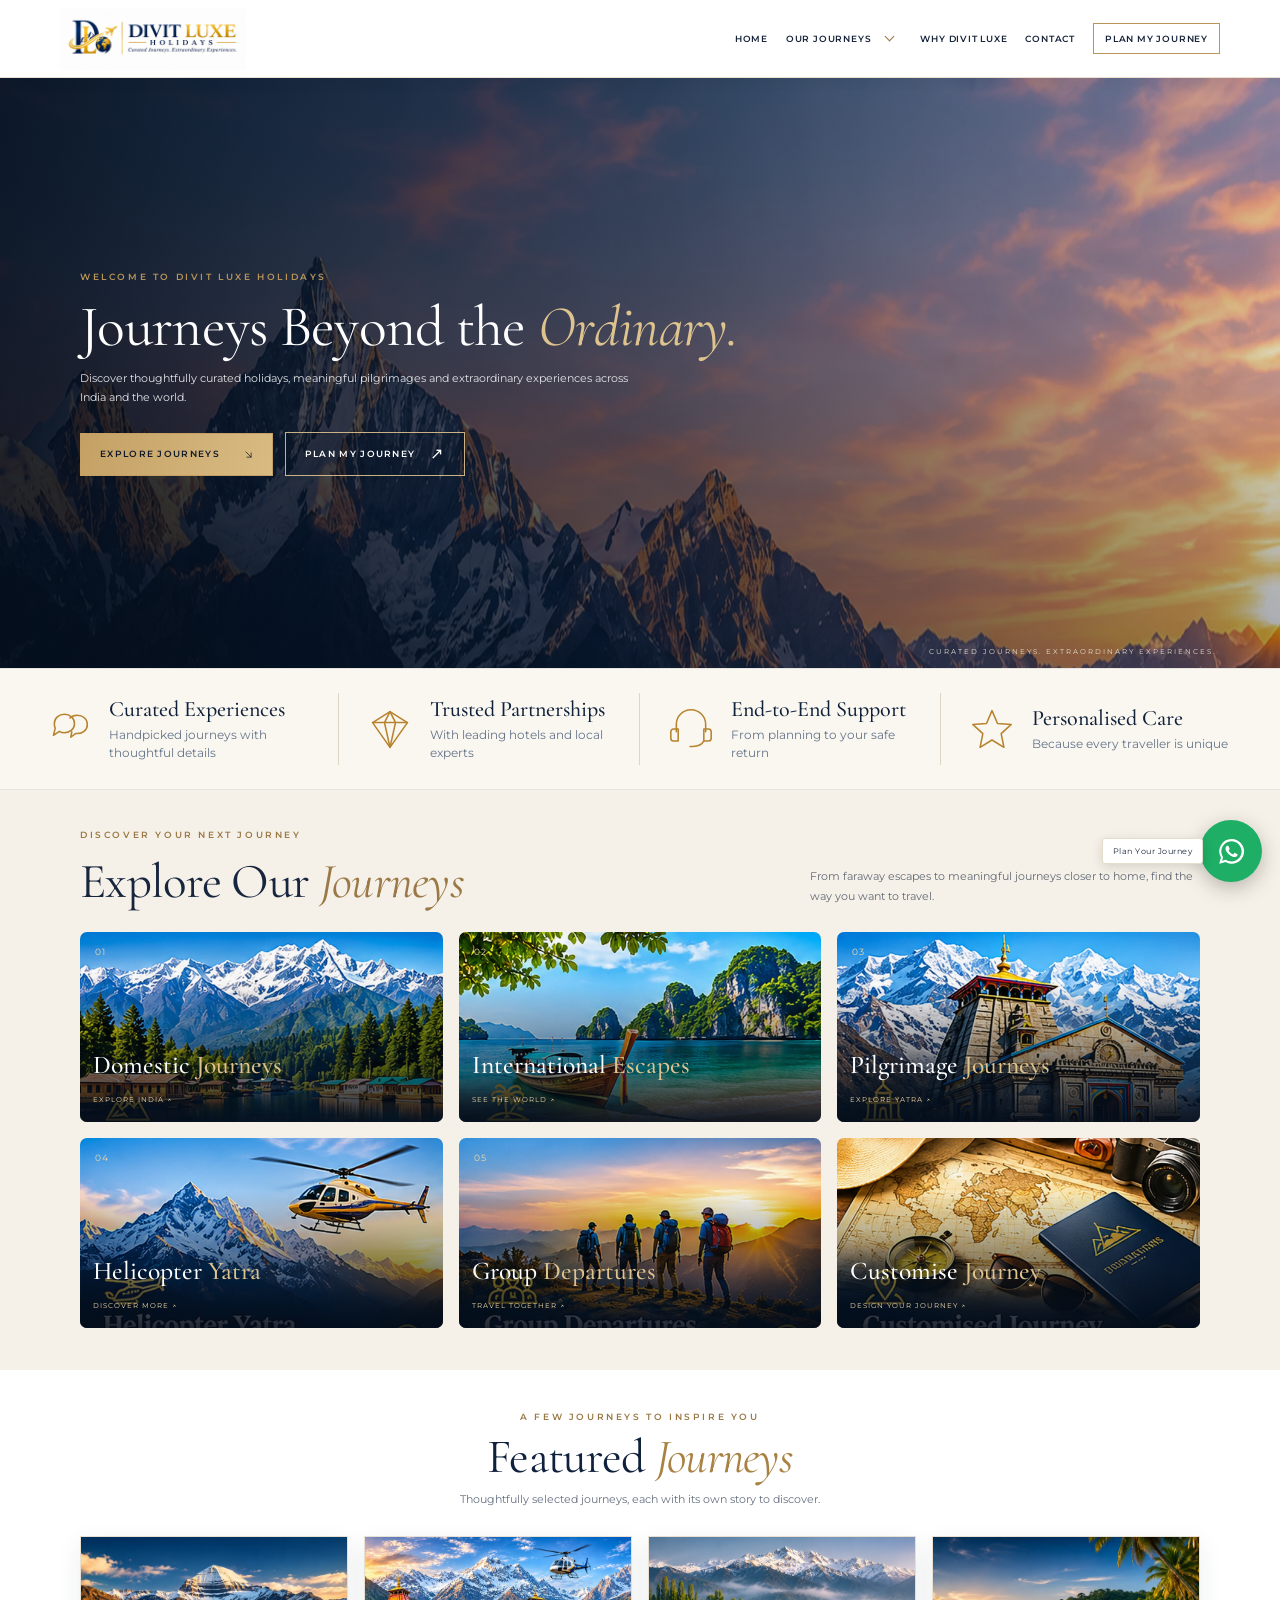
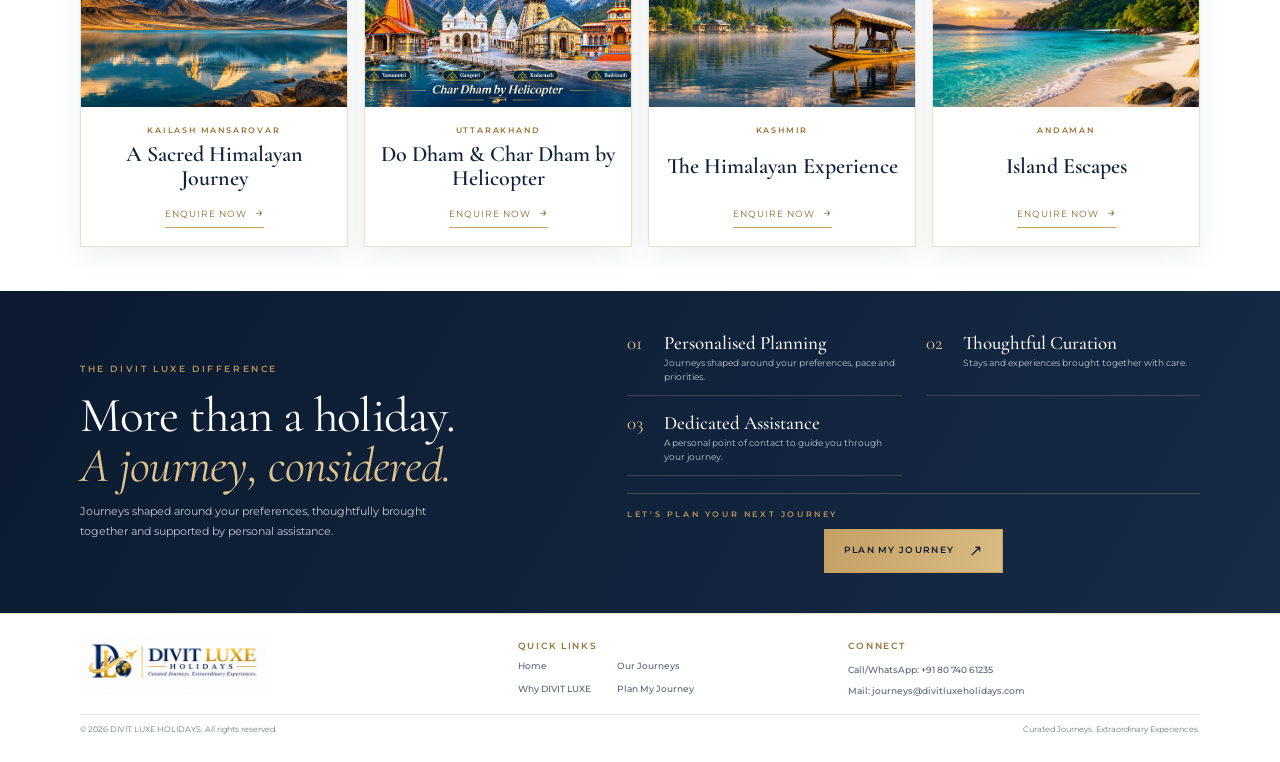
==== index.html @ 618342e2 "Add files via upload" ====
<!DOCTYPE html>
<html lang="en">
<head>
  <meta charset="UTF-8">
  <meta name="viewport" content="width=device-width, initial-scale=1.0">
  <meta name="description" content="Explore thoughtfully curated domestic and international holidays, pilgrimage journeys, helicopter yatra and group departures with DIVIT LUXE HOLIDAYS.">
  <meta name="theme-color" content="#091426">
  <title>DIVIT LUXE HOLIDAYS | Curated Journeys. Extraordinary Experiences.</title>
  <link rel="preconnect" href="https://fonts.googleapis.com">
  <link rel="preconnect" href="https://fonts.gstatic.com" crossorigin>
  <link href="https://fonts.googleapis.com/css2?family=Cormorant+Garamond:wght@400;500;600&family=Montserrat:wght@300;400;500;600&display=swap" rel="stylesheet">
  <style>
@import url('https://fonts.googleapis.com/css2?family=Cormorant+Garamond:wght@400;500;600&family=Montserrat:wght@300;400;500;600&display=swap');
:root{--navy:#091426;--navy2:#102039;--gold:#b89458;--gold2:#dfc38f;--ivory:#f4f1e9;--ink:#172235;--muted:#aeb6c2;--serif:'Cormorant Garamond',Georgia,serif;--sans:'Montserrat',Arial,sans-serif}
*{box-sizing:border-box;margin:0;padding:0}html{scroll-behavior:smooth;scroll-padding-top:76px}body{background:var(--navy);color:#fff;font-family:var(--sans);font-size:13px;line-height:1.65;overflow-x:hidden}a{color:inherit;text-decoration:none}img{display:block;max-width:100%}.container{width:min(1120px,90%);margin:0 auto}
.site-header{height:76px;position:sticky;top:0;z-index:50;background:#fff;border-bottom:1px solid rgba(184,148,88,.28)}

.nav-links{display:flex;align-items:center;gap:22px}
.nav-links a,.nav-dropdown-toggle{
  color:#172235;
  font-family:var(--sans);
  font-size:10px;
  font-weight:500;
  letter-spacing:1.25px;
  line-height:1.2;
  text-transform:uppercase;
  white-space:nowrap;
}
.nav-links a:hover,.nav-links a.active,.nav-dropdown-toggle:hover,
.nav-dropdown.open .nav-dropdown-toggle{color:#98733d}
.nav-dropdown-toggle{
  appearance:none;background:transparent;border:0;padding:10px 0;
  cursor:pointer;display:inline-flex;align-items:center;gap:10px;
  transition:color .2s ease;
}
.nav-dropdown-toggle .nav-chevron{
  display:inline-block;width:7px;height:7px;flex:0 0 7px;
  border-right:1.4px solid #98733d;border-bottom:1.4px solid #98733d;
  transform:translateY(-2px) rotate(45deg);
  transition:transform .2s ease;
}
.nav-dropdown.open .nav-dropdown-toggle .nav-chevron{
  transform:translateY(2px) rotate(225deg);
}

.nav-wrap{height:100%;display:flex;align-items:center;justify-content:space-between;gap:20px}.brand{display:flex;align-items:center;width:min(390px,42%);height:66px}.brand img{width:100%;height:62px;object-fit:contain;object-position:left center}.nav-links a:hover{color:#98733d}.nav-links .nav-cta{padding:10px 14px;border:1px solid var(--gold);color:#87652f}.menu-toggle{display:none;background:none;border:0;color:var(--navy);font-size:25px}
.hero{height:min(590px,calc(100svh - 76px));min-height:450px;max-height:590px;position:relative;display:flex;align-items:center;background:url('images/hero-homepage-mountains.webp') center 52%/cover no-repeat}.hero-shade{position:absolute;inset:0;background:linear-gradient(90deg,rgba(5,13,25,.88),rgba(5,13,25,.56) 53%,rgba(5,13,25,.12)),linear-gradient(0deg,rgba(5,13,25,.28),transparent 55%)}.hero-content{position:relative;z-index:1;padding-top:5px}.eyebrow{font-size:9px;letter-spacing:2.6px;font-weight:600;color:var(--gold);text-transform:uppercase;margin-bottom:14px}.hero h1,h2{font-family:var(--serif);font-weight:400;line-height:1.02;letter-spacing:-.7px}.hero h1{font-size:clamp(50px,6.2vw,78px);max-width:760px}.hero h1 em,h2 em{font-weight:400;color:var(--gold2)}.hero-copy{max-width:480px;color:#e2e4e8;font-size:12px;line-height:1.9;margin:18px 0 24px}.btn{display:inline-flex;align-items:center;gap:15px;padding:13px 19px;font-size:9px;letter-spacing:1.3px;text-transform:uppercase;font-weight:600;white-space:nowrap;transition:.2s}.btn-gold{background:var(--gold);border:1px solid var(--gold);color:#101a2a}.btn-gold:hover{background:var(--gold2)}.btn-dark{background:var(--navy);color:var(--gold2);border:1px solid var(--navy)}.btn-outline{border:1px solid var(--gold);color:var(--gold2)}.btn-outline:hover{background:var(--gold);color:var(--navy)}.hero-caption{position:absolute;right:5%;bottom:22px;font-size:8px;letter-spacing:2px;color:#e6e0d4}
.journeys{background:var(--ivory);color:var(--ink);padding:48px 0 54px}.section-heading{display:flex;align-items:end;justify-content:space-between;gap:35px;margin-bottom:25px}.section-heading h2,.why h2,.enquire h2{font-size:clamp(36px,4.1vw,49px)}.section-heading h2 em{color:#9b7947}.section-heading>p{max-width:390px;color:#626a75;font-size:11px;line-height:1.8}.gold{color:#9b7947}.journey-grid{display:grid;grid-template-columns:repeat(4,minmax(0,1fr));gap:14px}.journey-card{height:245px;min-width:0;position:relative;overflow:hidden;background:#15243a;color:#fff}.journey-card img{width:100%;height:100%;object-fit:cover;transition:transform .55s}.journey-card:hover img{transform:scale(1.055)}.card-shade{position:absolute;inset:0;background:linear-gradient(0deg,rgba(4,12,24,.88),rgba(4,12,24,.02) 72%)}.card-number{position:absolute;top:13px;left:15px;color:#f2d9a9;font-size:9px;letter-spacing:1px}.journey-title{position:absolute;left:17px;right:12px;bottom:43px;font:500 clamp(22px,2.4vw,30px)/.98 var(--serif)}.journey-title em{color:var(--gold2);font-style:normal}.card-link{position:absolute;left:17px;bottom:16px;color:#f2d9a9;font-size:8px;letter-spacing:1.3px}
.why{background:var(--navy);padding:48px 0 52px}.why-inner{display:grid;grid-template-columns:.9fr 1.1fr;align-items:center;gap:8%}.why-heading h2{font-size:clamp(37px,4.1vw,50px)}.why-points{display:grid;grid-template-columns:1fr;gap:13px}.why-points article{display:grid;grid-template-columns:34px 1fr;gap:14px;align-items:start;border-bottom:1px solid rgba(223,195,143,.2);padding:0 0 12px}.why-points article:last-child{border:0;padding-bottom:0}.why-points article>span{font:21px var(--serif);color:var(--gold2)}.why-points h3{font:500 21px var(--serif);margin-bottom:2px}.why-points p{font-size:10px;color:var(--muted);line-height:1.7}
.groups{background:var(--navy2);padding:28px 0}.group-banner{min-height:120px;border:1px solid rgba(184,148,88,.45);background:linear-gradient(105deg,#142944,#0c192d);padding:20px 25px;display:grid;grid-template-columns:65px 1fr auto;align-items:center;gap:22px}.group-symbol{height:56px;width:56px;border:1px solid var(--gold);display:grid;place-items:center;color:var(--gold2);font:30px var(--serif)}.group-copy .eyebrow{margin-bottom:4px;font-size:8px}.group-copy h2{font-size:30px}.group-copy p:last-child{font-size:10px;color:#c0c7d0;margin-top:4px}
.enquire{background:var(--ivory);color:var(--ink);padding:48px 0}.enquire-inner{display:grid;grid-template-columns:.85fr 1.15fr;gap:7%;align-items:center}.enquire-copy h2{margin-bottom:12px}.enquire-copy h2 em{color:#9b7947}.enquire-copy>p:not(.eyebrow){max-width:360px;color:#626a75;font-size:11px;line-height:1.8}.contact-links{display:grid;gap:7px;margin-top:17px}.contact-links a{font:17px var(--serif);color:#172235}.form-panel{background:#fff;border:1px solid #e1d8c8;min-height:210px;padding:22px;display:grid;place-items:center;text-align:center}.form-star{font-size:20px;color:var(--gold)}.form-placeholder h3{font:500 25px var(--serif);margin:5px 0}.form-placeholder p{font-size:10px;color:#69717b;margin-bottom:13px}.form-placeholder small{display:block;color:#8b9097;font-size:8px;margin-top:10px}
.site-footer{background:#fff;color:var(--ink);border-top:1px solid rgba(184,148,88,.28);padding:25px 0 14px}.footer-inner{display:grid;grid-template-columns:1.5fr 1fr 1fr;gap:35px;align-items:center;padding-bottom:18px}.footer-brand img{width:min(330px,100%);height:70px;object-fit:contain;object-position:left center}.footer-brand p{font:15px var(--serif);color:#8b6a35;margin-top:2px}.footer-links span{display:block;font-size:8px;letter-spacing:1.8px;color:#98733d;margin-bottom:7px}.footer-links a{display:block;font-size:10px;color:#586273;margin:4px 0}.footer-bottom{border-top:1px solid rgba(23,34,53,.12);padding-top:10px;display:flex;justify-content:space-between;gap:12px;color:#707986;font-size:8px}.whatsapp-float{position:fixed;right:18px;bottom:18px;z-index:40;width:46px;height:46px;border-radius:50%;background:#1eae65;color:#fff;display:grid;place-items:center;font-size:23px;box-shadow:0 6px 20px #0004}
@media(max-width:900px){.nav-links{gap:12px}.nav-links a{font-size:8px}.brand{width:300px}.brand img{height:56px}.journey-card{height:220px}.group-banner{grid-template-columns:55px 1fr}.group-banner .btn{grid-column:2;justify-self:start}}
@media(max-width:680px){.site-header{height:66px}.brand{width:min(300px,78%);height:58px}.brand img{height:54px}.menu-toggle{display:block}.nav-links{display:none;position:absolute;top:66px;left:0;right:0;padding:15px 5%;background:#fff;border-bottom:1px solid #e4d8c5;flex-direction:column;align-items:stretch;gap:0}.nav-links.open{display:flex}.nav-links a{font-size:10px;padding:11px 0}.nav-links .nav-cta{text-align:center;margin-top:8px}.hero{height:64svh;min-height:440px;max-height:540px;background-position:58% center}.hero h1{font-size:clamp(43px,10.5vw,61px)}.hero-copy{max-width:390px;font-size:11px}.journeys,.why,.enquire{padding:36px 0}.section-heading{display:block;margin-bottom:18px}.section-heading>p{margin-top:10px}.section-heading h2,.why h2,.enquire h2{font-size:39px}.journey-grid{grid-template-columns:repeat(2,minmax(0,1fr));gap:10px}.journey-card{height:190px}.journey-title{font-size:23px;left:12px;bottom:37px}.card-link{left:12px;bottom:12px;font-size:7px}.card-number{left:12px;top:10px}.why-inner{grid-template-columns:1fr;gap:22px}.why-points{gap:10px}.why-points h3{font-size:19px}.group-banner{padding:17px;gap:13px}.group-copy h2{font-size:25px}.group-copy p:last-child{font-size:9px}.group-banner .btn{grid-column:1/-1;justify-self:start}.enquire-inner{grid-template-columns:1fr;gap:22px}.form-panel{min-height:190px;padding:18px}.footer-inner{grid-template-columns:1fr 1fr;gap:20px}.footer-brand{grid-column:1/-1}.footer-brand img{height:58px;width:min(300px,100%)}.footer-bottom{display:grid;gap:4px}.contact-links a{font-size:16px}}
@media(max-width:380px){.journey-card{height:170px}.journey-title{font-size:20px}.brand{width:250px}.brand img{height:48px}.footer-inner{grid-template-columns:1fr}.footer-brand{grid-column:auto}}


/* Hero enquiry layout: compact two-column composition */
.hero.hero-with-form{height:auto;min-height:610px;max-height:690px;padding:34px 0;background-position:center 52%}
.hero-with-form .hero-shade{background:linear-gradient(90deg,rgba(5,13,25,.78),rgba(5,13,25,.48) 55%,rgba(5,13,25,.35))}
.hero-layout{position:relative;z-index:1;display:grid;grid-template-columns:1.08fr .82fr;align-items:center;gap:5%;height:100%}
.hero-content{padding:20px 0;max-width:620px}
.hero-content h1{font-size:clamp(44px,5.2vw,68px);line-height:.99}
.hero-content .hero-copy{max-width:520px;margin:19px 0 25px;font-size:12px}
.hero-form-card{background:rgba(9,20,38,.91);border:1px solid rgba(223,195,143,.4);border-radius:8px;padding:25px 27px 20px;box-shadow:0 18px 48px rgba(0,0,0,.25);backdrop-filter:blur(8px);color:#fff}
.hero-form-card h2{font:500 30px/1.1 var(--serif);color:#fff}
.hero-form-card .form-intro{font-size:10px;color:#c0c7d0;margin:7px 0 16px}
.enquiry-preview-form{display:grid;grid-template-columns:1fr;gap:6px}
.enquiry-preview-form label{font-size:9px;font-weight:600;color:#e5e1d9;margin-top:4px}
.enquiry-preview-form sup{color:var(--gold2)}
.enquiry-preview-form input,.enquiry-preview-form textarea{width:100%;border:1px solid rgba(255,255,255,.12);border-radius:3px;background:#f8f8f7;color:#172235;padding:10px 12px;font:10px var(--sans);outline:none}
.enquiry-preview-form input{height:39px}
.enquiry-preview-form textarea{height:72px;resize:vertical}
.enquiry-preview-form input:focus,.enquiry-preview-form textarea:focus{border-color:var(--gold)}
.enquiry-preview-form .form-submit{width:100%;justify-content:center;margin-top:8px;cursor:pointer;font-family:var(--sans)}
.enquiry-preview-form small{font-size:8px;color:#f0d9ad;line-height:1.5}
.hero-form-card .form-footnote{font-size:8px;color:#929ba8;text-align:center;margin-top:10px}
.journeys{padding:42px 0 48px}
.journey-grid{grid-template-columns:repeat(5,minmax(0,1fr));gap:11px}
.journey-card{height:218px}
.journey-title{font-size:clamp(19px,1.9vw,25px);left:13px;right:8px}
.card-link{left:13px;font-size:7px;letter-spacing:1px}
@media(max-width:900px){
 .hero.hero-with-form{min-height:600px;max-height:none}
 .hero-layout{grid-template-columns:1fr .9fr;gap:3%}
 .hero-content h1{font-size:clamp(40px,5.2vw,56px)}
 .hero-form-card{padding:20px}
 .journey-grid{grid-template-columns:repeat(3,minmax(0,1fr))}
 .journey-card{height:205px}
}
@media(max-width:680px){
 .hero.hero-with-form{height:auto;min-height:0;max-height:none;padding:42px 0 38px}
 .hero-layout{grid-template-columns:1fr;gap:26px}
 .hero-content{padding:8px 0 0}
 .hero-content h1{font-size:clamp(43px,10vw,58px)}
 .hero-content .hero-copy{font-size:11px;margin:15px 0 19px}
 .hero-form-card{padding:20px 18px}
 .hero-form-card h2{font-size:27px}
 .journeys{padding:34px 0 38px}
 .journey-grid{grid-template-columns:repeat(2,minmax(0,1fr));gap:10px}
 .journey-card{height:180px}
 .journey-title{font-size:21px;left:11px;bottom:36px}
 .card-link{left:11px;bottom:11px}
}
@media(max-width:380px){
 .journey-card{height:162px}
 .journey-title{font-size:19px}
}


/* Desktop first-fold fit: keep hero and full enquiry card within one viewport */
@media (min-width: 681px) {
  .hero.hero-with-form {
    height: calc(100svh - 76px);
    min-height: 560px;
    max-height: 720px;
    padding: 14px 0 22px;
    overflow: hidden;
  }
  .hero-layout {
    height: 100%;
    grid-template-columns: 1.04fr .86fr;
    gap: 4%;
  }
  .hero-content { padding: 8px 0; }
  .hero-content h1 {
    font-size: clamp(43px, 4.5vw, 62px);
    line-height: .98;
  }
  .hero-content .hero-copy {
    max-width: 470px;
    margin: 14px 0 19px;
    font-size: 11px;
    line-height: 1.7;
  }
  .hero-form-card {
    padding: 17px 22px 13px;
    border-radius: 7px;
  }
  .hero-form-card h2 { font-size: 27px; line-height: 1; }
  .hero-form-card .form-intro { margin: 5px 0 9px; font-size: 9px; }
  .enquiry-preview-form { gap: 3px; }
  .enquiry-preview-form label {
    font-size: 8px;
    line-height: 1.2;
    margin-top: 2px;
  }
  .enquiry-preview-form input,
  .enquiry-preview-form textarea {
    padding: 7px 10px !important;
    font-size: 9px !important;
    line-height: 1.3;
    border-radius: 3px;
  }
  .enquiry-preview-form input {
    height: 34px !important;
    min-height: 34px !important;
  }
  .enquiry-preview-form textarea {
    height: 55px !important;
    min-height: 55px !important;
    resize: none;
  }
  .enquiry-preview-form .form-submit {
    min-height: 38px;
    padding: 9px 14px;
    margin-top: 5px;
    font-size: 8px;
  }
  .hero-form-card .form-footnote { margin-top: 5px; font-size: 7px; }
  .hero-caption { bottom: 10px; font-size: 7px; }
}
@media (min-width: 681px) and (max-height: 780px) {
  .hero.hero-with-form {
    height: calc(100svh - 76px);
    min-height: 0;
    max-height: none;
  }
  .hero-form-card { padding: 13px 19px 10px; }
  .hero-form-card h2 { font-size: 25px; }
  .hero-form-card .form-intro { margin: 4px 0 7px; }
  .enquiry-preview-form { gap: 2px; }
  .enquiry-preview-form label { margin-top: 1px; }
  .enquiry-preview-form input { height: 31px !important; min-height: 31px !important; }
  .enquiry-preview-form textarea { height: 48px !important; min-height: 48px !important; }
  .enquiry-preview-form .form-submit { min-height: 34px; margin-top: 4px; }
  .hero-content h1 { font-size: clamp(42px, 4.2vw, 56px); }
}
@media (max-width: 680px) {
  .hero.hero-with-form {
    height: auto;
    min-height: 0;
    max-height: none;
    overflow: visible;
  }
  .enquiry-preview-form input { min-height: 40px; }
  .enquiry-preview-form textarea { min-height: 72px; }
}


/* DIVIT LUXE premium midnight + warm pearl visual system */
:root{
  --navy:#0A172B;
  --navy2:#10213A;
  --gold:#B9955B;
  --gold2:#D9BC83;
  --ivory:#F0E9DC;
  --ink:#17243A;
}
/* Midnight header and footer */
.site-header{
  background:linear-gradient(110deg,#081426 0%,#10213A 100%);
  border-bottom:1px solid rgba(217,188,131,.38);
  box-shadow:0 5px 22px rgba(3,10,20,.12);
}
.brand{width:min(390px,42%);height:66px}
.brand img{
  height:61px;
  filter:drop-shadow(0 1px 5px rgba(0,0,0,.16));
}
.nav-links a{color:#F2EDE3}
.nav-links a:hover{color:var(--gold2)}
.nav-links .nav-cta{
  border:1px solid var(--gold2);
  color:var(--gold2);
}
.nav-links .nav-cta:hover{background:var(--gold2);color:var(--navy)}
.menu-toggle{color:#F2EDE3}
.site-footer{
  background:linear-gradient(115deg,#081426 0%,#10213A 100%);
  color:#F2EDE3;
  border-top:1px solid rgba(217,188,131,.38);
}
.footer-brand img{filter:drop-shadow(0 1px 5px rgba(0,0,0,.16))}
.footer-brand p{color:var(--gold2)}
.footer-links span{color:var(--gold2)}
.footer-links a{color:#D7DCE4}
.footer-links a:hover{color:var(--gold2)}
.footer-bottom{border-top:1px solid rgba(217,188,131,.22);color:#AEB8C6}
/* Warm pearl section with restrained editorial texture */
.journeys{
  background:
    radial-gradient(ellipse at 12% 15%,rgba(255,255,255,.72),transparent 48%),
    radial-gradient(ellipse at 88% 90%,rgba(217,188,131,.13),transparent 46%),
    linear-gradient(135deg,#F4EFE6 0%,#EDE4D5 100%);
  color:var(--ink);
  position:relative;
}
.journeys:before{
  content:"";
  position:absolute;inset:0;pointer-events:none;opacity:.18;
  background-image:repeating-linear-gradient(135deg,rgba(120,98,65,.035) 0,rgba(120,98,65,.035) 1px,transparent 1px,transparent 5px);
}
.journeys>.container{position:relative;z-index:1}
.section-heading h2 em{color:#9B7947}
.why{
  background:
    radial-gradient(ellipse at 82% 10%,rgba(185,149,91,.10),transparent 42%),
    linear-gradient(125deg,#081426 0%,#10213A 100%);
}
.groups{
  background:linear-gradient(110deg,#0D1B30,#142944);
}
.group-banner{
  background:linear-gradient(105deg,rgba(24,43,68,.96),rgba(9,23,43,.98));
  border-color:rgba(217,188,131,.42);
}
.enquire{
  background:
    radial-gradient(ellipse at 8% 20%,rgba(255,255,255,.78),transparent 45%),
    linear-gradient(135deg,#F0E9DC 0%,#E9DFCE 100%);
}
.form-panel{background:rgba(255,255,255,.88);border-color:rgba(185,149,91,.34)}
.btn-gold{background:linear-gradient(110deg,#C4A064,#D9BC83);border-color:#C4A064}
.whatsapp-float{box-shadow:0 6px 20px rgba(0,0,0,.28)}
@media(max-width:680px){
  .site-header{background:linear-gradient(110deg,#081426,#10213A)}
  .nav-links{background:#0B192D;border-bottom:1px solid rgba(217,188,131,.35)}
  .nav-links a{color:#F2EDE3}
  .nav-links .nav-cta{color:var(--gold2)}
  .nav-links .nav-cta:hover{color:var(--navy)}
  .brand{width:min(300px,78%)}
}


/* Protect the original navy logo artwork against the dark brand surfaces */
.brand{
  background:#F0E9DC;
  border:1px solid rgba(217,188,131,.62);
  border-radius:3px;
  padding:3px 9px;
  width:min(370px,42%);
  height:62px;
  overflow:hidden;
}
.brand img{
  width:100%;
  height:54px;
  object-fit:contain;
  object-position:left center;
  filter:none;
}
.footer-brand img{
  display:block;
  background:#F0E9DC;
  border:1px solid rgba(217,188,131,.55);
  border-radius:3px;
  padding:4px 10px;
  width:min(350px,100%);
  height:72px;
  object-fit:contain;
  object-position:left center;
  filter:none;
}
@media(max-width:680px){
  .brand{width:min(300px,78%);height:54px;padding:3px 7px}
  .brand img{height:46px}
  .footer-brand img{height:62px}
}


/* Final header lockup proportions: compact plaque, larger brand artwork */
.site-header{height:104px}
.nav-wrap{height:100%;gap:24px}
.brand{
  width:min(390px,36%);
  height:76px;
  padding:2px 7px;
  border-radius:4px;
  flex:0 1 390px;
  background:#F0E9DC;
}
.brand img{
  width:100%;
  height:68px;
  object-fit:contain;
  object-position:center;
  filter:none;
}
.nav-links{gap:clamp(13px,2vw,27px)}
.nav-links a{font-size:9px;letter-spacing:1.15px}
.nav-links .nav-cta{padding:11px 17px}
@media(max-width:900px) and (min-width:681px){
  .site-header{height:88px}
  .brand{width:330px;height:66px;padding:2px 6px}
  .brand img{height:58px}
  .nav-links{gap:11px}
  .nav-links a{font-size:8px;letter-spacing:.7px}
  .nav-links .nav-cta{padding:9px 11px}
}
@media(max-width:680px){
  .site-header{height:66px}
  .brand{width:min(300px,78%);height:54px;padding:2px 5px;flex:0 1 300px}
  .brand img{height:48px}
}


/* Refined logo plaque: crop transparent margins and let the original artwork lead */
.site-header{height:100px}
.brand{
  width:min(430px,38%);
  height:72px;
  padding:4px 10px;
  border-radius:3px;
  flex:0 1 430px;
  background:#F0E9DC;
  border:1px solid rgba(217,188,131,.55);
  display:flex;
  align-items:center;
  justify-content:center;
}
.brand img{
  width:100%;
  height:62px;
  object-fit:contain;
  object-position:center;
  filter:none;
}
.footer-brand img{
  width:min(430px,100%);
  height:72px;
  padding:5px 10px;
  object-fit:contain;
  object-position:center;
  background:#F0E9DC;
  border:1px solid rgba(217,188,131,.5);
  border-radius:3px;
  filter:none;
}
@media(max-width:900px) and (min-width:681px){
 .site-header{height:88px}
 .brand{width:340px;height:62px;padding:3px 8px}
 .brand img{height:54px}
}
@media(max-width:680px){
 .site-header{height:66px}
 .brand{width:min(300px,78%);height:52px;padding:3px 6px;flex:0 1 300px}
 .brand img{height:44px}
 .footer-brand img{height:62px}
}


/* Final brand-aligned light header and footer — no separate logo plaque */
.site-header{
  height:100px;
  background:linear-gradient(120deg,#F4EFE6 0%,#F0E9DC 100%);
  border-bottom:1px solid rgba(153,119,67,.22);
  box-shadow:0 4px 18px rgba(23,36,58,.06);
}
.nav-wrap{height:100%;gap:24px}
.brand{
  width:min(430px,38%);
  height:72px;
  padding:0;
  margin:0;
  flex:0 1 430px;
  display:flex;
  align-items:center;
  justify-content:flex-start;
  background:transparent !important;
  border:0 !important;
  border-radius:0 !important;
  box-shadow:none !important;
}
.brand img{
  display:block;
  width:100%;
  height:68px;
  object-fit:contain;
  object-position:left center;
  background:transparent !important;
  padding:0 !important;
  border:0 !important;
  filter:none !important;
}
.nav-links a{color:#17243A}
.nav-links a:hover{color:#9B7947}
.nav-links .nav-cta{
  color:#17243A;
  border:1px solid #B9955B;
  background:transparent;
}
.nav-links .nav-cta:hover{background:#D9BC83;color:#17243A}
.menu-toggle{color:#17243A}
.site-footer{
  background:linear-gradient(120deg,#F4EFE6 0%,#F0E9DC 100%);
  color:#17243A;
  border-top:1px solid rgba(153,119,67,.24);
}
.footer-brand img{
  display:block;
  width:min(430px,100%);
  height:72px;
  object-fit:contain;
  object-position:left center;
  background:transparent !important;
  padding:0 !important;
  border:0 !important;
  border-radius:0 !important;
  box-shadow:none !important;
  filter:none !important;
}
.footer-brand p{color:#8C6B3F}
.footer-links span{color:#8C6B3F}
.footer-links a{color:#35445A}
.footer-links a:hover{color:#9B7947}
.footer-bottom{
  border-top:1px solid rgba(153,119,67,.22);
  color:#68717D;
}
@media(max-width:900px) and (min-width:681px){
  .site-header{height:88px}
  .brand{width:340px;height:62px}
  .brand img{height:58px}
  .nav-links{gap:11px}
  .nav-links a{font-size:8px;letter-spacing:.7px}
  .nav-links .nav-cta{padding:9px 11px}
}
@media(max-width:680px){
  .site-header{height:66px;background:#F0E9DC}
  .brand{width:min(300px,78%);height:52px;flex:0 1 300px}
  .brand img{height:48px}
  .nav-links{background:#F0E9DC;border-bottom:1px solid rgba(153,119,67,.24)}
  .nav-links a{color:#17243A}
  .nav-links .nav-cta{color:#17243A}
  .footer-brand img{height:62px}
}


/* Improve contrast on the warm-pearl header and footer */
.nav-links a{
  color:#142238 !important;
  font-weight:500;
  text-shadow:none;
}
.nav-links a:hover,
.nav-links a:focus-visible{
  color:#8A642F !important;
}
.nav-links .nav-cta{
  color:#142238 !important;
  border-color:#A77B3F !important;
  background:rgba(255,255,255,.16);
}
.nav-links .nav-cta:hover{
  color:#101D31 !important;
  background:#D9BC83;
  border-color:#A77B3F !important;
}
.footer-links span{
  color:#795323 !important;
  font-weight:600;
  letter-spacing:1.7px;
}
.footer-links a{
  color:#26364D !important;
  font-weight:500;
}
.footer-links a:hover,
.footer-links a:focus-visible{
  color:#8A642F !important;
}
.footer-brand p{
  color:#76552E !important;
}
.footer-bottom{
  color:#536176 !important;
}
.menu-toggle{
  color:#142238 !important;
}
@media(max-width:680px){
  .nav-links a{color:#142238 !important}
  .nav-links .nav-cta{color:#142238 !important}
}


/* Footer alignment correction */
.site-footer{padding-top:34px}
.footer-inner{
  grid-template-columns:minmax(340px,1.45fr) minmax(160px,.8fr) minmax(220px,.9fr);
  align-items:start;
  column-gap:clamp(28px,5vw,76px);
  padding-bottom:26px;
}
.footer-brand{align-self:start}
.footer-brand img{
  width:min(430px,100%);
  height:auto;
  max-height:104px;
  object-fit:contain;
  object-position:left top;
}
.footer-brand p{display:none !important}
.footer-links{padding-top:10px}
.footer-links span{margin-bottom:12px}
.footer-links a{line-height:1.7;margin:7px 0}
.footer-bottom{align-items:center;padding-top:14px;padding-bottom:4px}
@media(max-width:900px){
 .footer-inner{grid-template-columns:1fr 1fr;gap:24px}
 .footer-brand{grid-column:1/-1}
}
@media(max-width:600px){
 .site-footer{padding-top:28px}
 .footer-inner{grid-template-columns:1fr 1fr;gap:22px}
 .footer-brand{grid-column:1/-1}
 .footer-brand img{width:min(360px,100%);max-height:90px}
 .footer-links{padding-top:0}
 .footer-bottom{flex-direction:column;align-items:flex-start;gap:7px}
}


/* Cinematic contact invitation above the light footer */
.contact-invitation{
  position:relative;
  isolation:isolate;
  overflow:hidden;
  min-height:330px;
  display:flex;
  align-items:center;
  text-align:center;
  color:#fff;
  background-image:url('images/hero-homepage-mountains.webp');
  background-size:cover;
  background-position:center 54%;
}
.contact-invitation-shade{
  position:absolute;inset:0;z-index:-1;
  background:linear-gradient(90deg,rgba(6,17,32,.88),rgba(6,17,32,.72)),linear-gradient(0deg,rgba(6,17,32,.4),rgba(6,17,32,.4));
}
.contact-invitation-content{padding:43px 0 45px}
.contact-invitation .eyebrow{color:#D9BC83;margin-bottom:10px}
.contact-invitation h2{
  font:400 clamp(34px,4.3vw,48px)/1.02 var(--serif);
  color:#fff;
}
.contact-invitation h2 em{color:#D9BC83}
.contact-intro{
  max-width:620px;margin:12px auto 18px;
  color:#E0E4EA;font-size:11px;line-height:1.8;
}
.contact-details{
  display:flex;justify-content:center;align-items:center;flex-wrap:wrap;
  gap:12px 30px;margin:0 auto 20px;
}
.contact-details a{
  color:#F3EBDD;text-decoration:none;font-size:10px;
}
.contact-details a span{color:#D9BC83;margin-right:8px}
.contact-actions{display:flex;justify-content:center;gap:12px;flex-wrap:wrap}
.contact-actions .btn{min-width:158px;justify-content:center}
.btn-outline-gold{
  display:inline-flex;align-items:center;justify-content:center;gap:10px;
  border:1px solid #D9BC83;color:#D9BC83;background:rgba(7,19,35,.25);
  padding:13px 20px;text-decoration:none;font-size:9px;letter-spacing:1.2px;
  text-transform:uppercase;transition:.2s ease;
}
.btn-outline-gold:hover{background:#D9BC83;color:#0A172B}

/* Four-column light footer, matching the original logo background */
.site-footer{
  background:linear-gradient(120deg,#F4EFE6 0%,#F0E9DC 100%);
  color:#17243A;
  border-top:1px solid rgba(153,119,67,.24);
  padding-top:38px;
}
.footer-inner{
  display:grid;
  grid-template-columns:minmax(270px,1.45fr) minmax(145px,.8fr) minmax(135px,.72fr) minmax(220px,1fr);
  align-items:start;
  column-gap:clamp(22px,3.5vw,52px);
  row-gap:24px;
  padding-bottom:28px;
}
.footer-brand{max-width:390px}
.footer-brand>a{display:inline-block;max-width:100%}
.footer-brand img{
  display:block;width:min(390px,100%);height:auto;max-height:96px;
  object-fit:contain;object-position:left top;
  background:transparent;border:0;padding:0;filter:none;
}
.footer-brand p{
  max-width:350px;margin-top:13px;
  color:#35445A;font-size:10px;line-height:1.85;
}
.footer-links{display:flex;flex-direction:column;align-items:flex-start;padding-top:7px}
.footer-links span{
  color:#795323;font-size:9px;font-weight:600;
  letter-spacing:1.7px;margin-bottom:11px;
}
.footer-links a{
  color:#26364D;text-decoration:none;font-size:10px;
  line-height:1.65;margin:4px 0;overflow-wrap:anywhere;
}
.footer-links a:hover{color:#8A642F}
.footer-bottom{
  display:flex;justify-content:space-between;align-items:center;gap:14px;
  border-top:1px solid rgba(153,119,67,.22);
  color:#536176;font-size:8px;padding:13px 0 15px;
}
@media(max-width:900px){
 .footer-inner{grid-template-columns:1.2fr 1fr 1fr;gap:24px}
 .footer-brand{grid-column:1/-1;max-width:420px}
}
@media(max-width:600px){
 .contact-invitation{min-height:0;background-position:center}
 .contact-invitation-content{padding:36px 0}
 .contact-invitation h2{font-size:36px}
 .contact-details{flex-direction:column;gap:9px}
 .contact-actions{gap:9px}
 .contact-actions .btn{min-width:145px}
 .site-footer{padding-top:28px}
 .footer-inner{grid-template-columns:1fr 1fr;gap:22px 16px}
 .footer-brand{grid-column:1/-1;max-width:100%}
 .footer-brand img{width:min(350px,100%);max-height:88px}
 .footer-brand p{margin-top:9px}
 .footer-links{padding-top:0}
 .footer-contact{grid-column:1/-1}
 .footer-bottom{flex-direction:column;align-items:flex-start;gap:6px}
}

  
/* Final review refinements */
.hero{background-image:url('images/hero-homepage-mountains.webp')!important;background-position:center 48%}
.hero-with-form .hero-layout{gap:4.5%;grid-template-columns:1fr .78fr}
.hero-form-card{max-width:440px;justify-self:end}
.featured{background:#f7f3eb;color:#14233d;padding:48px 0 52px}
.featured-heading{text-align:center;margin:0 auto 28px;max-width:780px}
.featured-heading .eyebrow{margin-bottom:8px}
.featured-heading h2{font-size:clamp(36px,4vw,48px);color:#10213d}
.featured-heading h2 em{color:#a98243}
.featured-heading>p:last-child{font-size:11px;color:#657080;margin-top:8px}
.featured-grid{display:grid;grid-template-columns:repeat(4,minmax(0,1fr));gap:16px}
.featured-card{background:#fff;border:1px solid #e8e0d3;box-shadow:0 8px 24px rgba(20,32,51,.08);overflow:hidden;min-width:0;transition:transform .25s,box-shadow .25s}
.featured-card:hover{transform:translateY(-4px);box-shadow:0 14px 30px rgba(20,32,51,.13)}
.featured-card>img{width:100%;height:164px;object-fit:cover}
.featured-body{padding:17px 15px 18px;text-align:center;min-height:138px;display:flex;flex-direction:column;align-items:center}
.featured-place{font-size:8px;letter-spacing:1.8px;color:#9b7135;font-weight:600;margin-bottom:6px}
.featured-body h3{font:600 22px/1.08 var(--serif);color:#10213d;min-height:48px;display:flex;align-items:center;justify-content:center}
.featured-body a{margin-top:10px;color:#8f682f;font-size:9px;letter-spacing:1px;text-transform:uppercase;border-bottom:1px solid #c6a56c;padding-bottom:3px}
.featured-body a span{font-size:14px;margin-left:5px}
.closing-section{background:linear-gradient(120deg,#091426,#14243b);color:#fff;padding:44px 0}
.closing-grid{display:grid;grid-template-columns:.9fr 1.1fr;gap:7%;align-items:center}
.closing-story h2{font-size:clamp(36px,4vw,49px);margin:0 0 12px}
.closing-story>p:last-child{max-width:390px;color:#c3cad3;font-size:11px;line-height:1.8}
.closing-details{display:grid;grid-template-columns:1fr 1fr;column-gap:24px;row-gap:15px}
.closing-point{display:grid;grid-template-columns:27px 1fr;gap:10px;border-bottom:1px solid rgba(223,195,143,.2);padding-bottom:10px}
.closing-point>span{font:19px var(--serif);color:var(--gold2)}
.closing-point h3{font:500 19px var(--serif);margin-bottom:2px}
.closing-point p{font-size:9px;color:#bac4d1;line-height:1.6}
.closing-contact{grid-column:1/-1;border-top:1px solid rgba(223,195,143,.25);padding-top:14px;margin-top:2px}
.closing-contact .eyebrow{font-size:8px;margin-bottom:8px}
.closing-contact-links{display:flex;gap:22px;flex-wrap:wrap;margin-bottom:12px}
.closing-contact-links a{font:16px var(--serif);color:#f3e8d1}
.closing-contact .contact-actions{display:flex;gap:10px;flex-wrap:wrap}
.site-footer{padding-top:24px}
.footer-brand img{height:76px;width:min(355px,100%)}
@media(max-width:980px){.featured-grid{grid-template-columns:repeat(2,minmax(0,1fr))}.hero-with-form .hero-layout{grid-template-columns:1fr .9fr;gap:24px}.hero-form-card{max-width:400px}}
@media(max-width:680px){.site-header{height:70px}.brand{width:250px;max-width:72%}.brand img{height:58px}.hero{height:auto;min-height:0;max-height:none;padding:50px 0 30px}.hero-with-form .hero-layout{display:grid;grid-template-columns:1fr;gap:26px}.hero h1{font-size:48px}.hero-form-card{width:100%;max-width:none;justify-self:stretch}.journeys,.featured{padding:36px 0}.section-heading{display:block}.section-heading>p{margin-top:10px}.journey-grid{grid-template-columns:repeat(2,minmax(0,1fr))}.journey-card{height:190px}.featured-grid{grid-template-columns:repeat(2,minmax(0,1fr));gap:10px}.featured-card>img{height:130px}.featured-body{padding:12px 9px 14px;min-height:132px}.featured-body h3{font-size:19px}.closing-grid{grid-template-columns:1fr;gap:25px}.closing-details{grid-template-columns:1fr}.closing-contact{grid-column:auto}.closing-contact-links{display:grid;gap:6px}.footer-inner{grid-template-columns:1fr 1fr}.footer-brand{grid-column:1/-1}.footer-brand img{height:66px}.footer-bottom{flex-direction:column}.group-banner{grid-template-columns:1fr}.group-banner .btn{grid-column:auto;justify-self:start}}
@media(max-width:390px){.journey-grid,.featured-grid{grid-template-columns:1fr}.journey-card{height:220px}.featured-card>img{height:180px}}


/* Explore Our Journeys: six cards in a balanced 3 x 2 desktop grid */
.journey-grid{grid-template-columns:repeat(3,minmax(0,1fr));gap:18px}
.journey-card{height:220px;border-radius:7px}
.journey-card img{object-fit:cover;object-position:center}
.journey-title{font-size:clamp(22px,2vw,28px);line-height:1.05}
@media(max-width:980px){.journey-grid{grid-template-columns:repeat(2,minmax(0,1fr))}.journey-card{height:220px}}
@media(max-width:560px){.journey-grid{grid-template-columns:1fr}.journey-card{height:230px}}


/* Final six-card image refresh */
.journey-grid{display:grid;grid-template-columns:repeat(3,minmax(0,1fr));gap:18px}
.journey-card{height:230px;overflow:hidden}
.journey-card img{width:100%;height:100%;object-fit:cover;object-position:center center;display:block}
@media(max-width:980px){.journey-grid{grid-template-columns:repeat(2,minmax(0,1fr))}}
@media(max-width:560px){.journey-grid{grid-template-columns:1fr}.journey-card{height:230px}}


/* DIVIT LUXE final homepage refinements */
:root{--ivory:#f6f1e8;--gold:#b89458;--gold2:#dfc38f;--navy:#0b1a30;--navy2:#142640;--ink:#17263e}
html{scroll-padding-top:84px}
.site-header{background:#fff;border-bottom:1px solid rgba(184,148,88,.24)}
.brand img{object-fit:contain;object-position:left center}
.site-footer{background:#fff;color:var(--ink)}
.journeys{background:var(--ivory);padding:38px 0 42px}
.journey-grid{display:grid;grid-template-columns:repeat(3,minmax(0,1fr));gap:16px}
.journey-card{height:190px;border-radius:7px}
.journey-card img{width:100%;height:100%;object-fit:cover;object-position:center}
.featured{background:#fff;color:var(--ink);padding:40px 0 44px}
.featured-card>img{height:170px;object-fit:cover;object-position:center}
.closing-section{background:linear-gradient(120deg,#0b1a30,#172b46);padding:40px 0}
.hero.hero-with-form{height:min(550px,calc(100svh - 76px));min-height:490px;max-height:570px}
.hero-layout{grid-template-columns:1.08fr .82fr;gap:4%}
.hero-form-card{background:rgba(10,24,44,.94)}
@media(max-width:980px){
  .journey-grid{grid-template-columns:repeat(2,minmax(0,1fr))}
  .journey-card{height:205px}
  .hero.hero-with-form{height:auto;min-height:0;max-height:none;padding:38px 0}
  .hero-layout{grid-template-columns:1fr .9fr}
}
@media(max-width:650px){
  .journey-grid{grid-template-columns:1fr}
  .journey-card{height:220px}
  .hero-layout{grid-template-columns:1fr;gap:20px}
  .hero.hero-with-form{padding:30px 0}
  .hero-form-card{padding:20px}
  .footer-inner{grid-template-columns:1fr 1fr}
  .footer-brand{grid-column:1/-1}
}



/* Compact header and footer refinement — November 2026 */
.site-header{height:78px}
.nav-wrap{gap:18px}
.brand{width:min(390px,35%);height:58px;padding:2px 8px;flex:0 1 390px}
.brand img{height:52px}
.nav-links{gap:clamp(11px,1.55vw,21px)}
.nav-links .nav-cta{padding:8px 13px}
.site-footer{padding:15px 0 9px}
.footer-inner{gap:24px;padding-bottom:11px}
.footer-brand img{width:min(390px,100%);height:58px;padding:3px 8px}
.footer-brand p{font-size:13px;margin-top:1px}
.footer-links span{margin-bottom:5px}
.footer-links a{margin:3px 0;font-size:9px}
.footer-bottom{padding-top:8px;font-size:8px}
@media(max-width:900px) and (min-width:681px){
 .site-header{height:74px}
 .brand{width:300px;height:54px;padding:2px 6px}
 .brand img{height:48px}
 .nav-links{gap:9px}
 .nav-links a{font-size:7.5px;letter-spacing:.55px}
 .nav-links .nav-cta{padding:7px 9px}
}
@media(max-width:680px){
 .site-header{height:62px}
 .brand{width:min(280px,76%);height:48px;padding:2px 5px;flex:0 1 280px}
 .brand img{height:42px}
 .nav-links{top:62px}
 .site-footer{padding:13px 0 9px}
 .footer-inner{gap:14px;padding-bottom:10px}
 .footer-brand img{height:52px;width:min(280px,100%)}
 .footer-brand p{font-size:12px}
}


/* Approved compact header/footer refinement — original logo artwork is unchanged */
.site-header{height:78px !important;background:#F4EFE6 !important}
.nav-wrap{height:100% !important}
.brand{height:64px !important;width:min(390px,38%) !important;flex:0 1 390px !important}
.brand img{display:block !important;width:100% !important;height:60px !important;object-fit:contain !important;object-position:left center !important;visibility:visible !important;opacity:1 !important}
.site-footer{padding:20px 0 12px !important;background:#F4EFE6 !important}
.footer-inner{gap:24px !important;padding-bottom:14px !important}
.footer-brand img{display:block !important;width:min(360px,100%) !important;height:60px !important;object-fit:contain !important;object-position:left center !important;visibility:visible !important;opacity:1 !important}
.footer-brand p{margin-top:4px !important}
.footer-bottom{padding-top:9px !important}
@media(max-width:900px) and (min-width:681px){.site-header{height:76px !important}.brand{width:310px !important;height:60px !important}.brand img{height:56px !important}}
@media(max-width:680px){.site-header{height:66px !important}.brand{width:min(290px,78%) !important;height:54px !important;flex:0 1 290px !important}.brand img{height:50px !important}.footer-brand img{height:56px !important;width:min(290px,100%) !important}.site-footer{padding:18px 0 12px !important}.footer-inner{gap:16px !important}}


/* Homepage footer update: concise Connect details and 2x2 Quick Links */
.footer-inner{grid-template-columns:1.35fr 1fr 1.15fr !important;align-items:start !important;gap:34px !important}
.footer-quick-links .quick-links-grid{display:grid;grid-template-columns:repeat(2,minmax(0,1fr));column-gap:22px;row-gap:9px}
.footer-quick-links .quick-links-grid a{display:block;margin:0}
.footer-contact a{line-height:1.7;overflow-wrap:anywhere}
@media(max-width:680px){.footer-inner{grid-template-columns:1fr 1fr !important;gap:18px 16px !important}.footer-brand{grid-column:1/-1 !important}.footer-quick-links,.footer-contact{grid-column:auto !important}.footer-quick-links .quick-links-grid{grid-template-columns:1fr 1fr;column-gap:12px;row-gap:8px}.footer-contact a{font-size:9px !important}}
@media(max-width:380px){.footer-inner{grid-template-columns:1fr !important}.footer-brand{grid-column:auto !important}.footer-quick-links,.footer-contact{grid-column:auto !important}}


/* Match the WhatsApp floating icon styling used on International Holidays */
.whatsapp-float{width:50px;height:50px;display:grid;place-items:center;box-shadow:0 6px 20px rgba(0,0,0,.25);transition:transform .2s}
.whatsapp-float:hover{transform:translateY(-3px)}
.whatsapp-float svg{width:27px;height:27px;fill:#fff;display:block}


/* Homepage V3: WhatsApp floating action with visible Plan Your Journey label */
.whatsapp-float{
  width:62px !important;
  height:62px !important;
  border-radius:50% !important;
  display:grid !important;
  place-items:center !important;
  background:#1eae65 !important;
  color:#fff !important;
  box-shadow:0 6px 20px rgba(0,0,0,.25) !important;
  text-decoration:none !important;
  transition:transform .2s ease, box-shadow .2s ease;
}
.whatsapp-float:hover{transform:translateY(-3px)}
.whatsapp-float:after{
  content:"Plan Your Journey";
  position:absolute;
  right:calc(100% + 14px);
  top:50%;
  transform:translateY(-50%);
  display:flex;
  align-items:center;
  justify-content:center;
  min-width:228px;
  min-height:54px;
  box-sizing:border-box;
  padding:12px 22px;
  white-space:nowrap;
  background:#fff;
  color:#17243a;
  border:2px solid #e6dccb;
  border-radius:9px;
  font-family:inherit;
  font-size:16px;
  font-weight:400;
  letter-spacing:1.1px;
  line-height:1.2;
  box-shadow:0 3px 12px rgba(0,0,0,.12);
}
.whatsapp-float svg{width:31px !important;height:31px !important;fill:#fff !important;display:block}
.hero-actions .hero-explore-arrow{
  width:19px;
  height:19px;
  flex:0 0 19px;
  display:inline-block;
  vertical-align:middle;
  margin-left:9px;
  color:currentColor;
}
@media(max-width:680px){
  .hero-actions{align-items:stretch;gap:9px}
  .hero-actions .btn{
    display:flex;
    align-items:center;
    justify-content:center;
    gap:5px;
    min-width:0;
    padding:12px 10px !important;
    font-size:clamp(8px,2.5vw,10px) !important;
    letter-spacing:.65px !important;
    line-height:1.25;
    text-align:center;
  }
  .hero-actions .btn-gold{flex:1 1 0}
  .hero-actions .btn-outline{flex:1 1 0}
  .hero-actions .hero-explore-arrow{
    width:14px;
    height:14px;
    flex-basis:14px;
    margin-left:4px;
  }
  .whatsapp-float{
    width:54px !important;
    height:54px !important;
    right:14px !important;
    bottom:14px !important;
  }
  .whatsapp-float:after{
    min-width:0;
    min-height:44px;
    padding:9px 13px;
    font-size:12px;
    letter-spacing:.55px;
    right:calc(100% + 10px);
    border-radius:7px;
  }
  .whatsapp-float svg{width:27px !important;height:27px !important}
}
@media(max-width:360px){
  .hero-actions{gap:7px}
  .hero-actions .btn{padding:11px 7px !important;font-size:8px !important;letter-spacing:.35px !important}
  .hero-actions .hero-explore-arrow{width:12px;height:12px;flex-basis:12px}
  .whatsapp-float:after{font-size:11px;padding:8px 10px}
}


/* Homepage V4: match Explore Journeys arrow scale to Plan My Journey arrow */
.hero-actions .hero-explore-arrow{
  width:1em !important;
  height:1em !important;
  flex:0 0 1em !important;
  margin-left:9px !important;
}
@media(max-width:680px){
  .hero-actions .hero-explore-arrow{
    width:1em !important;
    height:1em !important;
    flex:0 0 1em !important;
    margin-left:4px !important;
  }
}

/* Match homepage WhatsApp label dimensions and typography to International page */
.whatsapp-float:after{
  right:59px !important;
  min-width:0 !important;
  min-height:0 !important;
  padding:7px 10px !important;
  border:1px solid #e6dccb !important;
  border-radius:3px !important;
  font-size:8px !important;
  letter-spacing:.5px !important;
  line-height:normal !important;
  box-shadow:0 3px 12px #0002 !important;
}
@media(max-width:680px){
  .whatsapp-float:after{
    right:59px !important;
    padding:7px 10px !important;
    font-size:8px !important;
    letter-spacing:.5px !important;
    border-radius:3px !important;
  }
}

</style>
<style>


/* Final logo/background correction: preserve the supplied logo file untouched.
   Its artwork has a near-white background, so header and footer match it. */
.site-header{
  height:78px !important;
  background:#fff !important;
  border-bottom:1px solid rgba(185,149,91,.28) !important;
  box-shadow:0 3px 14px rgba(10,22,40,.06) !important;
}
.nav-wrap{height:100%;gap:20px}
.brand{
  width:min(370px,38%) !important;
  height:68px !important;
  padding:0 !important;
  margin:0 !important;
  background:transparent !important;
  border:0 !important;
  border-radius:0 !important;
  overflow:visible !important;
  flex:0 1 370px !important;
}
.brand img{
  display:block;
  width:100% !important;
  height:64px !important;
  padding:0 !important;
  margin:0 !important;
  object-fit:contain !important;
  object-position:left center !important;
  background:transparent !important;
  border:0 !important;
  border-radius:0 !important;
  filter:none !important;
}
.nav-links a{color:#17243A !important}
.nav-links a:hover{color:#98733d !important}
.nav-links .nav-cta{color:#87652f !important;border-color:#B9955B !important}
.menu-toggle{color:#17243A !important}
.site-footer{
  background:#fff !important;
  color:#17243A !important;
  border-top:1px solid rgba(185,149,91,.28) !important;
  padding:18px 0 11px !important;
}
.footer-inner{
  gap:25px !important;
  padding-bottom:13px !important;
}
.footer-brand img{
  display:block;
  width:min(350px,100%) !important;
  height:62px !important;
  padding:0 !important;
  margin:0 !important;
  object-fit:contain !important;
  object-position:left center !important;
  background:transparent !important;
  border:0 !important;
  border-radius:0 !important;
  filter:none !important;
}
.footer-brand p{color:#8b6a35 !important}
.footer-links span{color:#98733d !important}
.footer-links a{color:#586273 !important}
.footer-links a:hover{color:#98733d !important}
.footer-bottom{
  padding-top:8px !important;
  border-top:1px solid rgba(23,34,53,.12) !important;
  color:#707986 !important;
}
@media(max-width:900px) and (min-width:681px){
  .site-header{height:76px !important}
  .brand{width:310px !important;height:64px !important}
  .brand img{height:60px !important}
  .nav-links{gap:10px}
  .nav-links a{font-size:8px;letter-spacing:.6px}
}
@media(max-width:680px){
  .site-header{height:66px !important;background:#fff !important}
  .brand{width:min(285px,78%) !important;height:58px !important;flex:0 1 285px !important}
  .brand img{height:54px !important}
  .nav-links{background:#fff !important;border-bottom:1px solid rgba(185,149,91,.28) !important}
  .nav-links a{color:#17243A !important}
  .footer-inner{grid-template-columns:1fr 1fr;gap:15px !important}
  .footer-brand{grid-column:1/-1}
  .footer-brand img{height:56px !important;width:min(285px,100%) !important}
}
@media(max-width:380px){
  .brand{width:250px !important}
  .brand img{height:48px !important}
  .footer-inner{grid-template-columns:1fr}
  .footer-brand{grid-column:auto}
}

</style>
<style>

/* WhatsApp-first enquiry experience */
.whatsapp-enquiry-card{display:flex;flex-direction:column;align-items:flex-start;justify-content:center;min-height:340px;max-width:440px}
.wa-card-icon,.wa-panel-mark{width:48px;height:48px;border-radius:50%;display:grid;place-items:center;background:rgba(37,190,105,.14);border:1px solid rgba(76,205,130,.45);color:#42c979;font-size:25px;margin-bottom:16px}
.wa-card-kicker{font-size:8px;letter-spacing:2px;color:var(--gold2);font-weight:600;margin-bottom:10px}
.whatsapp-enquiry-card h2{font:500 31px/1.12 var(--serif);color:#fff}
.whatsapp-enquiry-card .form-intro{font-size:11px;line-height:1.8;color:#c6cbd3;margin:10px 0 22px;max-width:340px}
.wa-primary{width:100%;justify-content:center;gap:12px;padding:15px 18px;font-size:10px}
.wa-icon{font-size:17px}
.wa-card-details{width:100%;display:flex;justify-content:space-between;gap:12px;border-top:1px solid rgba(255,255,255,.14);padding-top:14px;margin-top:17px;color:#e5d5b5;font-size:9px;letter-spacing:.25px}
.whatsapp-enquiry-card .form-footnote{font-size:8px;line-height:1.6;color:#aab2bf;margin-top:14px}
.whatsapp-contact-panel{display:flex;flex-direction:column;align-items:flex-start;justify-content:center;text-align:left;min-height:220px;padding:30px}
.whatsapp-contact-panel .wa-panel-mark{margin-bottom:12px}
.whatsapp-contact-panel h3{font:500 25px var(--serif);margin:0 0 8px;color:var(--ink)}
.whatsapp-contact-panel p{font-size:11px;line-height:1.8;color:#69717b;margin:0 0 16px;max-width:420px}
.whatsapp-contact-panel .btn{align-self:flex-start}
@media(max-width:680px){
 .whatsapp-enquiry-card{max-width:none;min-height:0}
 .whatsapp-enquiry-card h2{font-size:28px}
 .wa-card-details{font-size:8px}
 .whatsapp-contact-panel{min-height:190px;padding:22px}
}

</style>

<style>
/* DIVIT LUXE navigation dropdown and homepage hero refinements */
.nav-dropdown{position:relative;display:flex;align-items:center}

.nav-dropdown-toggle:hover,.nav-dropdown.open .nav-dropdown-toggle{color:#98733d}
.nav-dropdown-toggle .nav-chevron{width:7px;height:7px;border-right:1.4px solid #98733d;border-bottom:1.4px solid #98733d;transform:translateY(-2px) rotate(45deg);transition:transform .2s ease}
.nav-dropdown.open .nav-dropdown-toggle .nav-chevron{transform:translateY(2px) rotate(225deg)}
.nav-dropdown-menu{display:none;position:absolute;z-index:100;top:100%;left:-14px;min-width:225px;padding:8px 0;background:#fff;border:1px solid rgba(184,148,88,.28);box-shadow:0 12px 28px rgba(8,20,38,.14)}
.nav-dropdown:hover .nav-dropdown-menu,.nav-dropdown:focus-within .nav-dropdown-menu,.nav-dropdown.open .nav-dropdown-menu{display:block}
.nav-dropdown-menu a{display:block;padding:11px 16px!important;font-size:9px!important;letter-spacing:.8px!important;color:#172235;text-decoration:none}
.nav-dropdown-menu a:hover,.nav-dropdown-menu a.active{background:#f6f1e8;color:#98733d}
.hero-actions{display:flex;align-items:center;gap:12px;flex-wrap:wrap;margin-top:26px}
.hero-actions .btn{margin:0}
.hero-actions .btn-outline{border:1px solid rgba(223,195,143,.9);color:#fff;background:rgba(8,20,38,.18)}
.whatsapp-float svg{width:25px;height:25px;display:block}
@media(max-width:900px){.nav-dropdown-toggle{font-size:10px;letter-spacing:1px}}
@media(max-width:680px){
 .nav-dropdown{display:block;width:100%}
 .nav-dropdown-toggle{width:100%;text-align:left;padding:11px 0;font-size:10px}
 .nav-dropdown-menu{position:static;min-width:0;border:0;border-left:2px solid #c4a064;box-shadow:none;padding:0 0 4px 10px;margin:0 0 5px 4px}
 .nav-dropdown-menu a{padding:9px 12px!important;font-size:9px!important}
 .nav-dropdown.open .nav-dropdown-menu{display:block}
 .hero-actions{gap:9px;margin-top:21px}
 .hero-actions .btn{padding:12px 13px;font-size:8px;letter-spacing:.8px}
}
</style>
<script>
document.querySelectorAll(".nav-dropdown-trigger").forEach(function(trigger){
 trigger.addEventListener("click",function(){
  var parent=trigger.closest(".nav-dropdown"),open=parent.classList.toggle("open");
  trigger.setAttribute("aria-expanded",open?"true":"false");
 });
});

document.addEventListener("DOMContentLoaded",function(){
  
  var menuButton=document.querySelector(".menu-toggle");
  var nav=document.querySelector(".nav-links");
  if(menuButton&&nav){
    menuButton.addEventListener("click",function(){
      var open=nav.classList.toggle("open");
      menuButton.setAttribute("aria-expanded",open?"true":"false");
    });
  }
});
</script>
<style>
/* Homepage hero now uses the full text width and paired journey actions */
.hero-layout{display:block!important;height:auto!important;position:relative;z-index:1}
.hero-content{max-width:700px!important}
.hero .hero-copy{max-width:560px}
@media(max-width:680px){.hero{height:64svh;min-height:440px;max-height:560px}.hero-content{max-width:100%!important}}
/* Updated homepage-only hero photograph. Upload hero-homepage-cappadocia.webp to the repository's images/ folder. */
.hero{background-image:url('images/hero-homepage-mountains.webp')!important;background-position:center 54%!important;background-size:cover!important}
@media(max-width:680px){.hero{background-position:57% center!important}}
</style><style>
/* Shared DIVIT LUXE navigation — consistent across Home, Domestic and International */
.site-header{height:78px;position:sticky;top:0;z-index:50;background:#fff;border-bottom:1px solid rgba(185,149,91,.28);box-shadow:none}
.site-header .nav-wrap{height:100%;display:flex;align-items:center;justify-content:space-between;gap:20px}
.site-header .brand{display:flex;align-items:center;flex:0 0 auto}
.site-header .brand img{display:block;width:255px;max-height:62px;object-fit:contain;object-position:left center}
.site-header .menu-toggle{display:none}
.site-header .nav-links{display:flex;align-items:center;gap:22px}
.site-header .nav-links>a,.site-header .nav-dropdown-toggle{color:#172235;font-family:var(--sans);font-size:10px;font-weight:500;letter-spacing:1.25px;line-height:1.2;text-transform:uppercase;white-space:nowrap;text-decoration:none}
.site-header .nav-links>a:hover,.site-header .nav-links>a.active,.site-header .nav-dropdown-toggle:hover,.site-header .nav-dropdown.open .nav-dropdown-toggle{color:#98733d}
.site-header .nav-dropdown{position:relative;display:flex;align-items:center}
.site-header .nav-dropdown-toggle{appearance:none;background:transparent;border:0;padding:10px 0;cursor:pointer;display:inline-flex;align-items:center;gap:10px;transition:color .2s ease}
.site-header .nav-chevron{display:inline-block;width:7px;height:7px;flex:0 0 7px;border-right:1.4px solid #98733d;border-bottom:1.4px solid #98733d;transform:translateY(-2px) rotate(45deg);transition:transform .2s ease}
.site-header .nav-dropdown.open .nav-chevron{transform:translateY(2px) rotate(225deg)}
.site-header .nav-dropdown-menu{display:none;position:absolute;z-index:100;top:100%;left:-14px;min-width:225px;padding:8px 0;background:#fff;border:1px solid rgba(184,148,88,.28);box-shadow:0 12px 28px rgba(8,20,38,.14)}
.site-header .nav-dropdown.open .nav-dropdown-menu{display:block}
.site-header .nav-dropdown-menu a{display:block;padding:11px 16px;color:#172235;font-family:var(--sans);font-size:10px;letter-spacing:.5px;text-decoration:none;white-space:nowrap}
.site-header .nav-dropdown-menu a:hover,.site-header .nav-dropdown-menu a.active{background:#f8f5ef;color:#98733d}
.site-header .nav-cta{padding:12px 17px;border:1px solid #b58b48;color:#8d682f!important}
@media(max-width:900px){
 .site-header{height:70px}
 .site-header .brand img{width:210px;max-height:54px}
 .site-header .menu-toggle{display:block;border:1px solid rgba(185,149,91,.35);background:#fff;color:#172235;padding:8px 11px;font-size:19px}
 .site-header .nav-links{display:none;position:absolute;top:100%;left:0;right:0;background:#fff;padding:16px 22px 20px;box-shadow:0 14px 24px rgba(8,20,38,.12);align-items:stretch;gap:8px;flex-direction:column}
 .site-header .nav-links.open{display:flex}
 .site-header .nav-links>a,.site-header .nav-dropdown-toggle{font-size:10px;padding:12px 4px;text-align:left}
 .site-header .nav-dropdown{display:block}
 .site-header .nav-dropdown-menu{position:static;box-shadow:none;border:0;border-left:1px solid rgba(184,148,88,.35);margin:0 0 5px 8px;padding:3px 0}
 .site-header .nav-dropdown-menu a{padding:9px 12px}
}
</style><style>
/* Shared navigation behaviour: click label to Home journeys; hover/focus opens dropdown */
.site-header .nav-dropdown{position:relative;display:flex;align-items:center;gap:7px}
.site-header .nav-dropdown-link{color:#172235;font-family:var(--sans);font-size:10px;font-weight:500;letter-spacing:1.25px;line-height:1.2;text-transform:uppercase;white-space:nowrap;text-decoration:none;padding:10px 0}
.site-header .nav-dropdown-link:hover{color:#98733d}
.site-header .nav-dropdown-trigger{appearance:none;background:transparent;border:0;padding:10px 2px;cursor:pointer;display:inline-flex;align-items:center}
.site-header .nav-chevron{display:inline-block;width:7px;height:7px;border-right:1.4px solid #98733d;border-bottom:1.4px solid #98733d;transform:translateY(-2px) rotate(45deg);transition:transform .2s ease}
.site-header .nav-dropdown:hover .nav-chevron,.site-header .nav-dropdown:focus-within .nav-chevron,.site-header .nav-dropdown.open .nav-chevron{transform:translateY(2px) rotate(225deg)}
.site-header .nav-dropdown-menu{display:none;position:absolute;z-index:100;top:100%;left:-14px;min-width:225px;padding:8px 0;background:#fff;border:1px solid rgba(184,148,88,.28);box-shadow:0 12px 28px rgba(8,20,38,.14)}
.site-header .nav-dropdown:hover .nav-dropdown-menu,.site-header .nav-dropdown:focus-within .nav-dropdown-menu,.site-header .nav-dropdown.open .nav-dropdown-menu{display:block}
.site-header .nav-dropdown-menu a{display:block;padding:11px 16px;color:#172235;font-family:var(--sans);font-size:10px;letter-spacing:.5px;text-decoration:none;white-space:nowrap}
.site-header .nav-dropdown-menu a:hover,.site-header .nav-dropdown-menu a.active{background:#f8f5ef;color:#98733d}
@media(max-width:900px){
 .site-header .nav-dropdown{display:flex;flex-wrap:wrap;align-items:center}
 .site-header .nav-dropdown-link{flex:1}
 .site-header .nav-dropdown-menu{position:static;flex-basis:100%;box-shadow:none;border:0;border-left:1px solid rgba(184,148,88,.35);margin:0 0 5px 8px;padding:3px 0}
 .site-header .nav-dropdown:not(.open) .nav-dropdown-menu{display:none}
 .site-header .nav-dropdown.open .nav-dropdown-menu{display:block}
}
</style><style>
/* Shared DIVIT LUXE header / mobile navigation refinement */
.site-header{height:78px!important;position:sticky!important;top:0!important;z-index:100!important;background:#fff!important;border-bottom:1px solid rgba(185,149,91,.28)!important;box-shadow:0 3px 14px rgba(10,22,40,.05)!important}
.site-header .nav-wrap{height:100%!important;width:min(1160px,92%)!important;margin:0 auto!important;display:flex!important;align-items:center!important;justify-content:space-between!important;gap:20px!important}
.site-header .brand{width:min(300px,28%)!important;max-width:300px!important;height:68px!important;flex:0 1 300px!important;display:flex!important;align-items:center!important}
.site-header .brand img{width:100%!important;height:62px!important;max-height:62px!important;object-fit:contain!important;object-position:left center!important}
.site-header .nav-links{display:flex!important;align-items:center!important;gap:clamp(10px,1.4vw,20px)!important;position:static!important;padding:0!important;background:#fff!important;box-shadow:none!important;border:0!important}
.site-header .nav-links>a,.site-header .nav-dropdown-link{font-size:9px!important;font-weight:600!important;letter-spacing:.8px!important;line-height:1.25!important;text-transform:uppercase!important;white-space:nowrap!important;color:#17243a!important;text-decoration:none!important}
.site-header .nav-cta,.site-header .nav-explore{padding:9px 11px!important;border:1px solid #b9955b!important;color:#87652f!important}
.site-header .nav-dropdown{position:relative!important;display:flex!important;align-items:center!important;gap:5px!important}
.site-header .nav-dropdown-trigger{display:inline-flex!important;align-items:center!important;justify-content:center!important;width:26px!important;height:30px!important;padding:0!important;border:0!important;background:transparent!important;cursor:pointer!important}
.site-header .menu-toggle{display:none!important}
@media(max-width:900px){.site-header{height:70px!important}.site-header .brand{width:235px!important;max-width:235px!important;flex:0 1 235px!important;height:62px!important}.site-header .brand img{height:56px!important;max-height:56px!important}.site-header .menu-toggle{display:inline-flex!important;align-items:center!important;justify-content:center!important;width:42px!important;height:42px!important;border:1px solid rgba(185,149,91,.38)!important;background:#fff!important;color:#17243a!important;font-size:22px!important;cursor:pointer!important}.site-header .nav-links{display:none!important;position:absolute!important;top:100%!important;left:0!important;right:0!important;width:100%!important;padding:12px 5% 18px!important;background:#fff!important;border-bottom:1px solid rgba(185,149,91,.28)!important;box-shadow:0 14px 24px rgba(8,20,38,.12)!important;align-items:stretch!important;gap:0!important;flex-direction:column!important}.site-header .nav-links.open{display:flex!important}.site-header .nav-links>a,.site-header .nav-dropdown-link{display:flex!important;align-items:center!important;min-height:42px!important;padding:10px 2px!important;font-size:10px!important;white-space:normal!important}.site-header .nav-cta,.site-header .nav-explore{align-self:flex-start!important;margin-top:7px!important;padding:10px 13px!important}.site-header .nav-dropdown{display:flex!important;flex-wrap:wrap!important;width:100%!important;align-items:center!important;gap:0!important}.site-header .nav-dropdown-link{flex:1 1 auto!important}.site-header .nav-dropdown-trigger{width:42px!important;height:42px!important;border-left:1px solid #eee6d9!important}.site-header .nav-dropdown-menu{display:none!important;position:static!important;flex:1 0 100%!important;min-width:0!important;margin:0 0 7px 8px!important;padding:3px 0 5px 12px!important;border:0!important;border-left:2px solid #c4a064!important;box-shadow:none!important;background:#fff!important}.site-header .nav-dropdown.open .nav-dropdown-menu{display:block!important}.site-header .nav-dropdown-menu a{display:block!important;padding:9px 12px!important;font-size:9px!important;line-height:1.5!important}}
@media(max-width:600px){.site-header .brand{width:min(250px,76vw)!important;max-width:250px!important;flex-basis:min(250px,76vw)!important}.site-header .brand img{height:53px!important;max-height:53px!important}}
.view-itinerary span,.card-journey-cta span,.dest-actions .arrow,.dest-plan span,.btn span{display:inline-flex;align-items:center;justify-content:center;line-height:1;transition:transform .2s ease}.view-itinerary span,.card-journey-cta span,.dest-actions .arrow,.dest-plan span{width:23px;height:23px;border:1px solid rgba(184,148,88,.45);border-radius:50%;font-size:12px!important;flex:0 0 23px}.view-itinerary:hover span,.card-journey-cta:hover span,.dest-plan:hover span,.btn:hover span{transform:translateX(2px)}
@media(max-width:680px){.btn{white-space:normal!important;gap:9px!important}.btn span{width:22px;height:22px;border:1px solid currentColor;border-radius:50%;font-size:11px!important;flex:0 0 22px}}
</style>
<style>
/* Premium typographic arrows shared across journey cards and CTAs */
.view-itinerary span,.card-journey-cta span,.dest-actions .arrow,.dest-plan span,.btn span{
  display:inline-flex!important;align-items:center;justify-content:center;line-height:1!important;
  width:auto!important;height:auto!important;min-width:0!important;flex:0 0 auto!important;
  border:0!important;border-radius:0!important;background:transparent!important;
  font-family:Arial,"Segoe UI Symbol",sans-serif!important;font-variant-emoji:text;
  font-size:18px!important;font-weight:400!important;color:inherit!important;
  text-shadow:none!important;box-shadow:none!important;transition:transform .2s ease!important;
}
.view-itinerary:hover span,.card-journey-cta:hover span,.dest-plan:hover span,.btn:hover span{transform:translate(2px,-2px)!important}
</style>

<style id="divit-mobile-polish">
.view-itinerary span,.card-journey-cta span,.dest-actions .arrow,.dest-plan span,.btn span{
  font-family:Arial,sans-serif!important;font-variant-emoji:text!important;
  font-size:16px!important;line-height:1!important;display:inline-block!important;
  width:auto!important;height:auto!important;min-width:0!important;
  background:transparent!important;border:0!important;border-radius:0!important;
  box-shadow:none!important;text-shadow:none!important;
}
@media(max-width:900px){
 .view-itinerary span,.card-journey-cta span,.dest-actions .arrow,.dest-plan span,.btn span{
   font-size:13px!important;line-height:1!important;
 }
 .view-itinerary,.card-journey-cta,.dest-plan,.btn{gap:8px!important}
}
@media(max-width:600px){
 .view-itinerary span,.card-journey-cta span,.dest-actions .arrow,.dest-plan span,.btn span{font-size:12px!important}
}
</style>

<style id="divit-mobile-nav-override">
@media(max-width:900px){
 .site-header{position:sticky!important;z-index:80!important}
 .site-header .nav-wrap{position:relative!important}
 .site-header .menu-toggle{display:inline-flex!important;align-items:center!important;justify-content:center!important;cursor:pointer!important;position:relative!important;z-index:82!important}
 .site-header .nav-links{display:none!important;position:absolute!important;top:100%!important;left:0!important;right:0!important;width:100%!important;z-index:81!important;flex-direction:column!important;align-items:stretch!important;background:#fff!important}
 .site-header .nav-links.open{display:flex!important}
 .site-header .nav-dropdown{display:flex!important;flex-wrap:wrap!important;align-items:center!important;width:100%!important}
 .site-header .nav-dropdown-menu{display:none!important;position:static!important;width:100%!important}
 .site-header .nav-dropdown.open .nav-dropdown-menu{display:block!important}
}

/* Trust ribbon above the homepage journey collection */
.trust-ribbon{background:#faf7f1;border-top:1px solid rgba(10,22,40,.08);border-bottom:1px solid rgba(10,22,40,.08);}
.trust-ribbon-inner{width:min(1540px,94%);margin:0 auto;display:grid;grid-template-columns:repeat(4,minmax(0,1fr));padding:24px 0;}
.trust-item{display:flex;align-items:center;gap:17px;padding:4px 28px;border-right:1px solid #ded5c7;min-width:0;}
.trust-item:first-child{padding-left:8px}.trust-item:last-child{border-right:0;padding-right:8px}
.trust-icon{width:46px;height:46px;flex:0 0 46px;color:#b7832e;display:grid;place-items:center}
.trust-icon svg{width:44px;height:44px;fill:none;stroke:currentColor;stroke-width:1.7;stroke-linecap:round;stroke-linejoin:round}
.trust-item strong{display:block;font-family:'Cormorant Garamond',Georgia,serif;font-size:22px;font-weight:500;line-height:1.1;color:#10213a}
.trust-item small{display:block;margin-top:5px;font-family:Montserrat,Arial,sans-serif;font-size:12px;line-height:1.45;color:#65758a}
@media(max-width:900px){.trust-ribbon-inner{grid-template-columns:repeat(2,minmax(0,1fr));padding:12px 0}.trust-item{padding:14px 18px;border-bottom:1px solid #ded5c7}.trust-item:nth-child(2){border-right:0}.trust-item:nth-child(3),.trust-item:nth-child(4){border-bottom:0}.trust-item:first-child{padding-left:18px}}
@media(max-width:520px){.trust-ribbon-inner{width:94%}.trust-item{gap:11px;padding:13px 9px}.trust-icon{width:34px;height:34px;flex-basis:34px}.trust-icon svg{width:33px;height:33px}.trust-item strong{font-size:17px}.trust-item small{font-size:10px;line-height:1.35}.trust-item:first-child{padding-left:9px}}
</style>
</head>
<body>
<header class="site-header">
  <div class="container nav-wrap">
    <a class="brand" href="#home" aria-label="DIVIT LUXE HOLIDAYS home">
      <img src="images/divit-luxe-combined-brand-logo.png" alt="DIVIT LUXE HOLIDAYS — Curated Journeys. Extraordinary Experiences.">
    </a>
    <button class="menu-toggle" type="button" aria-label="Open navigation" aria-expanded="false">☰</button>
    <nav class="nav-links" aria-label="Main navigation">
      <a class="active" href="#home">Home</a>
      <div class="nav-dropdown">
        <a class="nav-dropdown-link" href="index.html#journeys">Our Journeys</a>
        <button class="nav-dropdown-trigger" type="button" aria-label="Open Our Journeys menu" aria-expanded="false"><span class="nav-chevron" aria-hidden="true"></span></button>
        <div class="nav-dropdown-menu">
          <a href="domestic-holidays.html">Domestic Journeys</a>
          <a href="international-holidays.html">International Escapes</a>
          <a href="pilgrimage.html">Pilgrimage Journeys</a>
          <a href="helicopter-yatra.html">Helicopter Yatra</a>
          <a href="group-departures.html">Group Departures</a>
        </div>
      </div>
      <a href="index.html#why-divit">Why Divit Luxe</a>
      <a href="#footer">Contact</a>
      <a class="nav-cta" href="https://wa.me/918074061235" target="_blank" rel="noopener">Plan My Journey</a>
    </nav>
  </div>
</header>

<main>
  <!-- 01: Hero with homepage enquiry form -->
  <section class="hero" id="home">
    <div class="hero-shade"></div>
    <div class="container hero-layout">
      <div class="hero-content">
        <p class="eyebrow">WELCOME TO DIVIT LUXE HOLIDAYS</p>
        <h1>Journeys Beyond the <em>Ordinary.</em></h1>
        <p class="hero-copy">Discover thoughtfully curated holidays, meaningful pilgrimages and extraordinary experiences across India and the world.</p>
        <div class="hero-actions">
          <a class="btn btn-gold" href="#journeys">Explore Journeys
            <svg class="hero-explore-arrow" viewBox="0 0 24 24" aria-hidden="true" focusable="false">
              <path d="M5 5L19 19M8 19H19V8" fill="none" stroke="currentColor" stroke-width="2" stroke-linecap="round" stroke-linejoin="round"/>
            </svg>
          </a>
          <a class="btn btn-outline" href="https://wa.me/918074061235?text=Hello%20DIVIT%20LUXE%20HOLIDAYS%2C%20I%20would%20like%20to%20plan%20a%20journey." target="_blank" rel="noopener">
            Plan My Journey <span aria-hidden="true">↗︎</span>
          </a>
        </div>
      </div>
    </div>
    <div class="hero-caption">CURATED JOURNEYS. EXTRAORDINARY EXPERIENCES.</div>
  </section>

  <!-- 02: Five journey categories, including group departures -->

  <!-- DIVIT LUXE trust ribbon -->
  <section class="trust-ribbon" aria-label="The DIVIT LUXE difference">
    <div class="trust-ribbon-inner">
      <div class="trust-item"><span class="trust-icon" aria-hidden="true"><svg viewBox="0 0 48 48"><path d="M8 18c0-6 5-10 11-10s11 4 11 10-5 10-11 10c-2 0-4-.5-5.5-1.5L7 31l2-8A10 10 0 0 1 8 18Z"/><path d="M25 12c2-2 5-3 8-3 6 0 11 4 11 10s-5 10-11 10h-2l-5 4 1-6"/></svg></span><span><strong>Curated Experiences</strong><small>Handpicked journeys with thoughtful details</small></span></div>
      <div class="trust-item"><span class="trust-icon" aria-hidden="true"><svg viewBox="0 0 48 48"><path d="M24 5 43 17 24 44 5 17 24 5Z"/><path d="M5 17h38M24 5l-6 12 6 27 6-27-6-12Z"/></svg></span><span><strong>Trusted Partnerships</strong><small>With leading hotels and local experts</small></span></div>
      <div class="trust-item"><span class="trust-icon" aria-hidden="true"><svg viewBox="0 0 48 48"><path d="M8 27v-8a16 16 0 0 1 32 0v8"/><path d="M8 24H5a3 3 0 0 0-3 3v7a3 3 0 0 0 3 3h5V24H8Zm32 0h3a3 3 0 0 1 3 3v7a3 3 0 0 1-3 3h-5V24h2Z"/><path d="M38 37c-2 4-6 6-12 6h-3"/></svg></span><span><strong>End-to-End Support</strong><small>From planning to your safe return</small></span></div>
      <div class="trust-item"><span class="trust-icon" aria-hidden="true"><svg viewBox="0 0 48 48"><path d="m24 4 6 14 15 1-11 10 3 15-13-8-13 8 3-15L3 19l15-1 6-14Z"/></svg></span><span><strong>Personalised Care</strong><small>Because every traveller is unique</small></span></div>
    </div>
  </section>

  <section class="journeys" id="journeys">
    <div class="container">
      <div class="section-heading">
        <div><p class="eyebrow gold">DISCOVER YOUR NEXT JOURNEY</p><h2>Explore Our <em>Journeys</em></h2></div>
        <p>From faraway escapes to meaningful journeys closer to home, find the way you want to travel.</p>
      </div>
      <div class="journey-grid">
        <a class="journey-card" href="domestic-holidays.html">
          <img src="images/journeys/domestic-holidays.webp" alt="Himalayan mountain landscape" loading="lazy">
          <span class="card-shade"></span><span class="card-number">01</span>
          <span class="journey-title">Domestic <em>Journeys</em></span><span class="card-link">EXPLORE INDIA ↗︎</span>
        </a>
        <a class="journey-card" href="international-holidays.html">
          <img src="images/journeys/international-holidays.webp" alt="Maldives tropical island" loading="lazy">
          <span class="card-shade"></span><span class="card-number">02</span>
          <span class="journey-title">International <em>Escapes</em></span><span class="card-link">SEE THE WORLD ↗︎</span>
        </a>
        <a class="journey-card" href="pilgrimage.html">
          <img src="images/journeys/pilgrimage-journeys.webp" alt="Himalayan mountains" loading="lazy">
          <span class="card-shade"></span><span class="card-number">03</span>
          <span class="journey-title">Pilgrimage <em>Journeys</em></span><span class="card-link">EXPLORE YATRA ↗︎</span>
        </a>
        <a class="journey-card" href="helicopter-yatra.html">
          <img src="images/journeys/helicopter-yatra.webp" alt="Mountain landscape from above" loading="lazy">
          <span class="card-shade"></span><span class="card-number">04</span>
          <span class="journey-title">Helicopter <em>Yatra</em></span><span class="card-link">DISCOVER MORE ↗︎</span>
        </a>
        <a class="journey-card" href="group-departures.html">
          <img src="images/journeys/group-departures.webp" alt="Travellers exploring a scenic destination together" loading="lazy">
          <span class="card-shade"></span><span class="card-number">05</span>
          <span class="journey-title">Group <em>Departures</em></span><span class="card-link">TRAVEL TOGETHER ↗︎</span>
        </a>
        <a class="journey-card" href="https://wa.me/918074061235" data-wa-journey="Customise Journey" target="_blank" rel="noopener">
          <img src="images/journeys/customised-journey.webp" alt="Scenic coastal road illustrating a tailor-made holiday" loading="lazy">
          <span class="card-shade"></span>
          <span class="card-number">06</span>
          <span class="journey-title">Customise <em>Journey</em></span>
          <span class="card-link">DESIGN YOUR JOURNEY ↗︎</span>
        </a>
      </div>
    </div>
  </section>


  <!-- Featured Journeys: four equal cards in one desktop row -->
  <section class="featured" id="featured" aria-labelledby="featured-title">
    <div class="container">
      <div class="featured-heading">
        <p class="eyebrow gold">A FEW JOURNEYS TO INSPIRE YOU</p>
        <h2 id="featured-title">Featured <em>Journeys</em></h2>
        <p>Thoughtfully selected journeys, each with its own story to discover.</p>
      </div>
      <div class="featured-grid">
<article class="featured-card">
          <img src="images/featured/kailash-mansarovar-featured.webp" alt="Mount Kailash reflected in the waters of Lake Mansarovar" loading="lazy">
          <div class="featured-body">
            <p class="featured-place">KAILASH MANSAROVAR</p>
            <h3>A Sacred Himalayan Journey</h3>
            <a href="https://wa.me/918074061235" data-wa-journey="Kailash Mansarovar Yatra" target="_blank" rel="noopener">Enquire Now <span>→</span></a>
          </div>
        </article>
<article class="featured-card">
          <img src="images/featured/char-dham-by-helicopter-bright.webp" alt="Himalayan temples and helicopter pilgrimage journey" loading="lazy">
          <div class="featured-body">
            <p class="featured-place">UTTARAKHAND</p>
            <h3>Do Dham &amp; Char Dham by Helicopter</h3>
            <a href="https://wa.me/918074061235" data-wa-journey="Do Dham & Char Dham by Helicopter" target="_blank" rel="noopener">Enquire Now <span>→</span></a>
          </div>
        </article>
<article class="featured-card">
          <img src="images/featured/kashmir-featured.webp" alt="Dal Lake and Himalayan mountains in Kashmir" loading="lazy">
          <div class="featured-body">
            <p class="featured-place">KASHMIR</p>
            <h3>The Himalayan Experience</h3>
            <a href="https://wa.me/918074061235" data-wa-journey="Kashmir – The Himalayan Experience" target="_blank" rel="noopener">Enquire Now <span>→</span></a>
          </div>
        </article>
<article class="featured-card">
          <img src="images/featured/andaman-featured.webp" alt="Turquoise sea and tropical beach in the Andaman Islands" loading="lazy">
          <div class="featured-body">
            <p class="featured-place">ANDAMAN</p>
            <h3>Island Escapes</h3>
            <a href="https://wa.me/918074061235" data-wa-journey="Andaman – Island Escapes" target="_blank" rel="noopener">Enquire Now <span>→</span></a>
          </div>
        </article>
</div>
  </section>


  <!-- One combined brand-difference and contact section -->
  <section class="closing-section" id="why-divit">
    <div class="container closing-grid">
      <div class="closing-story">
        <p class="eyebrow">THE DIVIT LUXE DIFFERENCE</p>
        <h2>More than a holiday.<br><em>A journey, considered.</em></h2>
        <p>Journeys shaped around your preferences, thoughtfully brought together and supported by personal assistance.</p>
      </div>
      <div class="closing-details">
        <div class="closing-point"><span>01</span><div><h3>Personalised Planning</h3><p>Journeys shaped around your preferences, pace and priorities.</p></div></div>
        <div class="closing-point"><span>02</span><div><h3>Thoughtful Curation</h3><p>Stays and experiences brought together with care.</p></div></div>
        <div class="closing-point"><span>03</span><div><h3>Dedicated Assistance</h3><p>A personal point of contact to guide you through your journey.</p></div></div>
        <div class="closing-contact">
          <p class="eyebrow">LET'S PLAN YOUR NEXT JOURNEY</p>
          <div class="contact-actions">
            <a class="btn btn-gold" href="https://wa.me/918074061235" data-wa-journey="General Travel Enquiry" target="_blank" rel="noopener">Plan My Journey <span>↗︎</span></a>
          </div>
        </div>
      </div>
    </div>
  </section>

</main>

<footer class="site-footer" id="footer">
  <div class="container footer-inner">
    <div class="footer-brand">
      <a href="#home" aria-label="DIVIT LUXE HOLIDAYS home">
        <img src="images/divit-luxe-combined-brand-logo.png" alt="DIVIT LUXE HOLIDAYS — Curated Journeys. Extraordinary Experiences.">
      </a>
      <p>Thoughtfully curated holidays across India and the world, shaped around the way you love to travel.</p>
    </div>
    <div class="footer-links footer-quick-links">
      <span>QUICK LINKS</span>
      <div class="quick-links-grid">
        <a href="#home">Home</a>
        <a href="#journeys">Our Journeys</a>
        <a href="#why-divit">Why DIVIT LUXE</a>
        <a href="https://wa.me/918074061235" data-wa-journey="General Travel Enquiry" target="_blank" rel="noopener">Plan My Journey</a>
      </div>
    </div>
    <div class="footer-links footer-contact">
      <span>CONNECT</span>
      <a href="tel:+918074061235">Call/WhatsApp: +91 80 740 61235</a>
      <a href="mailto:journeys@divitluxeholidays.com">Mail: journeys@divitluxeholidays.com</a>
    </div>
  </div>
  <div class="container footer-bottom">
    <span>© <span id="year"></span> DIVIT LUXE HOLIDAYS. All rights reserved.</span>
    <span>Curated Journeys. Extraordinary Experiences.</span>
  </div>
</footer>
<a class="whatsapp-float" href="https://wa.me/918074061235" data-wa-journey="General Travel Enquiry" target="_blank" rel="noopener" aria-label="Enquire with DIVIT LUXE on WhatsApp" title="Enquire on WhatsApp">
  <svg viewBox="0 0 32 32" aria-hidden="true"><path d="M16.02 3.2A12.65 12.65 0 0 0 5.1 22.22L3.35 28.6l6.55-1.72A12.7 12.7 0 1 0 16.02 3.2Zm0 23.1c-1.92 0-3.8-.52-5.45-1.5l-.39-.23-3.88 1.02 1.04-3.78-.25-.4a10.46 10.46 0 1 1 8.93 4.9Zm5.74-7.83c-.31-.16-1.83-.9-2.11-1-.28-.1-.49-.16-.7.16-.2.31-.8 1-1 1.2-.18.2-.36.23-.67.08-.31-.16-1.3-.48-2.48-1.52-.92-.82-1.54-1.83-1.72-2.14-.18-.31-.02-.48.14-.64.14-.14.31-.36.46-.54.16-.18.21-.31.31-.52.1-.2.05-.39-.03-.55-.08-.15-.7-1.68-.96-2.3-.25-.6-.5-.52-.7-.53h-.6c-.2 0-.54.08-.82.39-.28.31-1.08 1.05-1.08 2.57s1.1 2.98 1.25 3.19c.15.2 2.16 3.3 5.23 4.63.73.32 1.3.51 1.75.65.74.24 1.41.2 1.94.12.59-.09 1.83-.75 2.08-1.48.26-.72.26-1.34.18-1.47-.08-.13-.28-.2-.59-.36Z"/></svg>
</a>

<script>
document.getElementById("year").textContent=new Date().getFullYear();
(function(){
  const phone = "918074061235";
  document.querySelectorAll("[data-wa-journey]").forEach(function(link){
    const journey = link.getAttribute("data-wa-journey") || "General Travel Enquiry";
    const message = "Hello DIVIT LUXE HOLIDAYS, I would like to enquire about " + journey + ".";
    link.href = "https://wa.me/" + phone + "?text=" + encodeURIComponent(message);
  });
})();
</script>
<script id="divit-shared-navigation">
document.addEventListener("DOMContentLoaded", function () {
  const nav = document.querySelector(".site-header .nav-links");
  const menuButton = document.querySelector(".site-header .menu-toggle");
  if (menuButton && nav) {
    menuButton.addEventListener("click", function () {
      const isOpen = nav.classList.toggle("open");
      menuButton.setAttribute("aria-expanded", String(isOpen));
      menuButton.setAttribute("aria-label", isOpen ? "Close navigation" : "Open navigation");
    });
  }
  document.querySelectorAll(".site-header .nav-dropdown-trigger").forEach(function (trigger) {
    trigger.addEventListener("click", function () {
      const parent = trigger.closest(".nav-dropdown");
      const isOpen = parent.classList.toggle("open");
      trigger.setAttribute("aria-expanded", String(isOpen));
    });
  });
  document.addEventListener("click", function (event) {
    document.querySelectorAll(".site-header .nav-dropdown.open").forEach(function (dropdown) {
      if (!dropdown.contains(event.target)) {
        dropdown.classList.remove("open");
        const trigger = dropdown.querySelector(".nav-dropdown-trigger");
        if (trigger) trigger.setAttribute("aria-expanded", "false");
      }
    });
  });
});
</script>

<script id="divit-mobile-navigation-fix">
(function(){
  function closeOtherDropdowns(except){
    document.querySelectorAll('.site-header .nav-dropdown.open').forEach(function(item){
      if(item!==except){
        item.classList.remove('open');
        var b=item.querySelector('.nav-dropdown-trigger');
        if(b)b.setAttribute('aria-expanded','false');
      }
    });
  }
  document.addEventListener('click',function(event){
    var menuButton=event.target.closest('.site-header .menu-toggle');
    if(menuButton){
      event.preventDefault();
      event.stopImmediatePropagation();
      var nav=document.querySelector('.site-header .nav-links');
      if(!nav)return;
      var isOpen=nav.classList.toggle('open');
      menuButton.setAttribute('aria-expanded',isOpen?'true':'false');
      menuButton.setAttribute('aria-label',isOpen?'Close navigation':'Open navigation');
      if(!isOpen)closeOtherDropdowns(null);
      return;
    }
    var dropdownButton=event.target.closest('.site-header .nav-dropdown-trigger');
    if(dropdownButton){
      event.preventDefault();
      event.stopImmediatePropagation();
      var dropdown=dropdownButton.closest('.nav-dropdown');
      if(!dropdown)return;
      var isDropdownOpen=dropdown.classList.contains('open');
      closeOtherDropdowns(dropdown);
      dropdown.classList.toggle('open',!isDropdownOpen);
      dropdownButton.setAttribute('aria-expanded',!isDropdownOpen?'true':'false');
      return;
    }
    if(!event.target.closest('.site-header .nav-dropdown')){
      closeOtherDropdowns(null);
    }
  },true);
})();
</script>

</body>
</html>
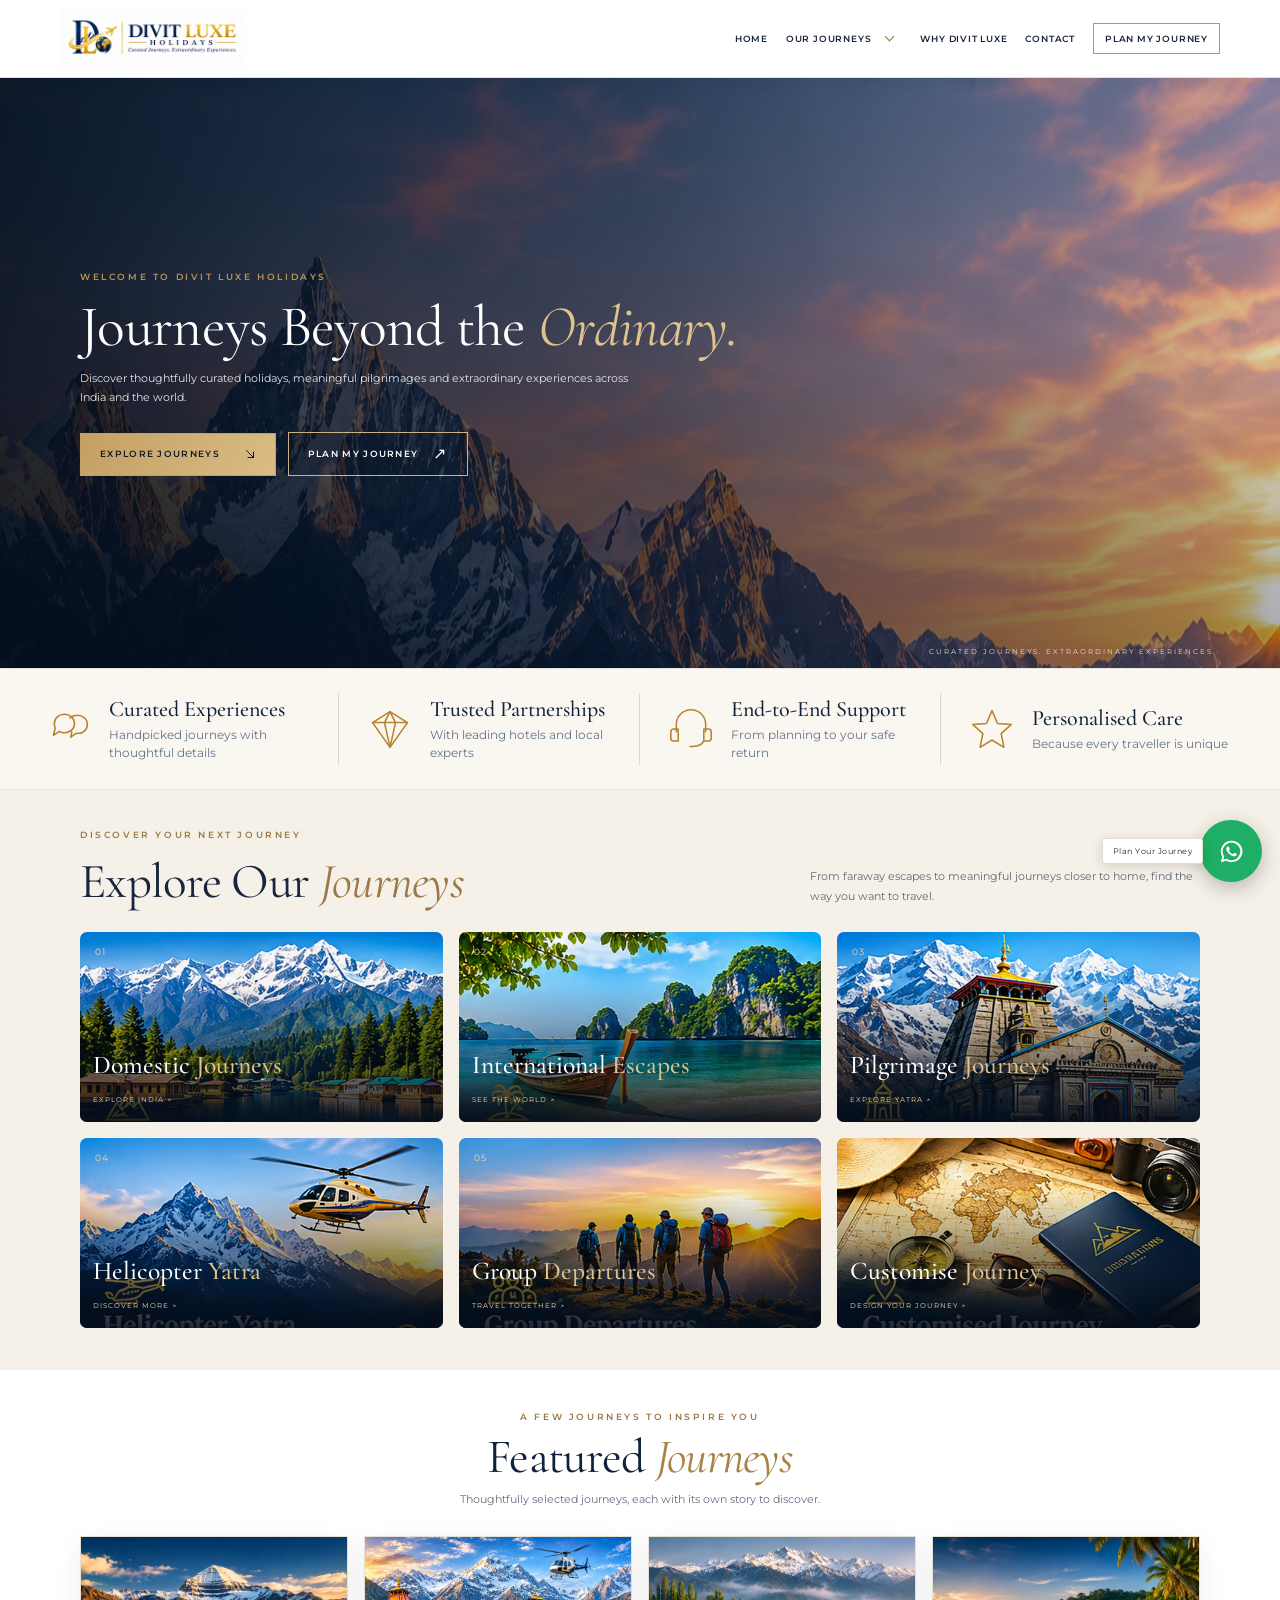
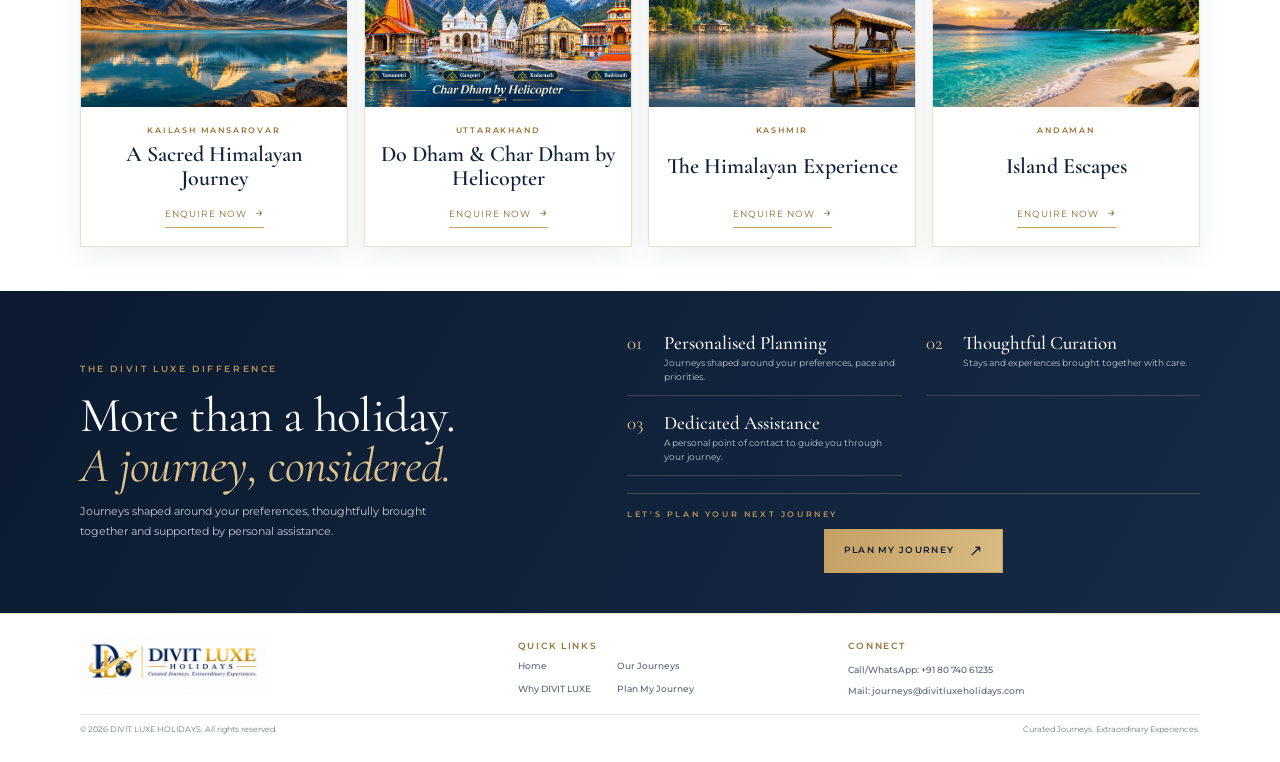
==== commit db87ac47: "Add files via upload" ====
--- a/index.html
+++ b/index.html
@@ -966,6 +966,31 @@
     font-size:8px !important;
     letter-spacing:.5px !important;
     border-radius:3px !important;
+  }
+}
+
+
+/* Homepage V5: exact icon sizing alignment */
+.hero-actions .hero-explore-arrow{
+  width:12px !important;
+  height:12px !important;
+  flex:0 0 12px !important;
+  margin-left:9px !important;
+}
+.whatsapp-float svg{
+  width:27px !important;
+  height:27px !important;
+}
+@media(max-width:680px){
+  .hero-actions .hero-explore-arrow{
+    width:12px !important;
+    height:12px !important;
+    flex:0 0 12px !important;
+    margin-left:4px !important;
+  }
+  .whatsapp-float svg{
+    width:27px !important;
+    height:27px !important;
   }
 }
 
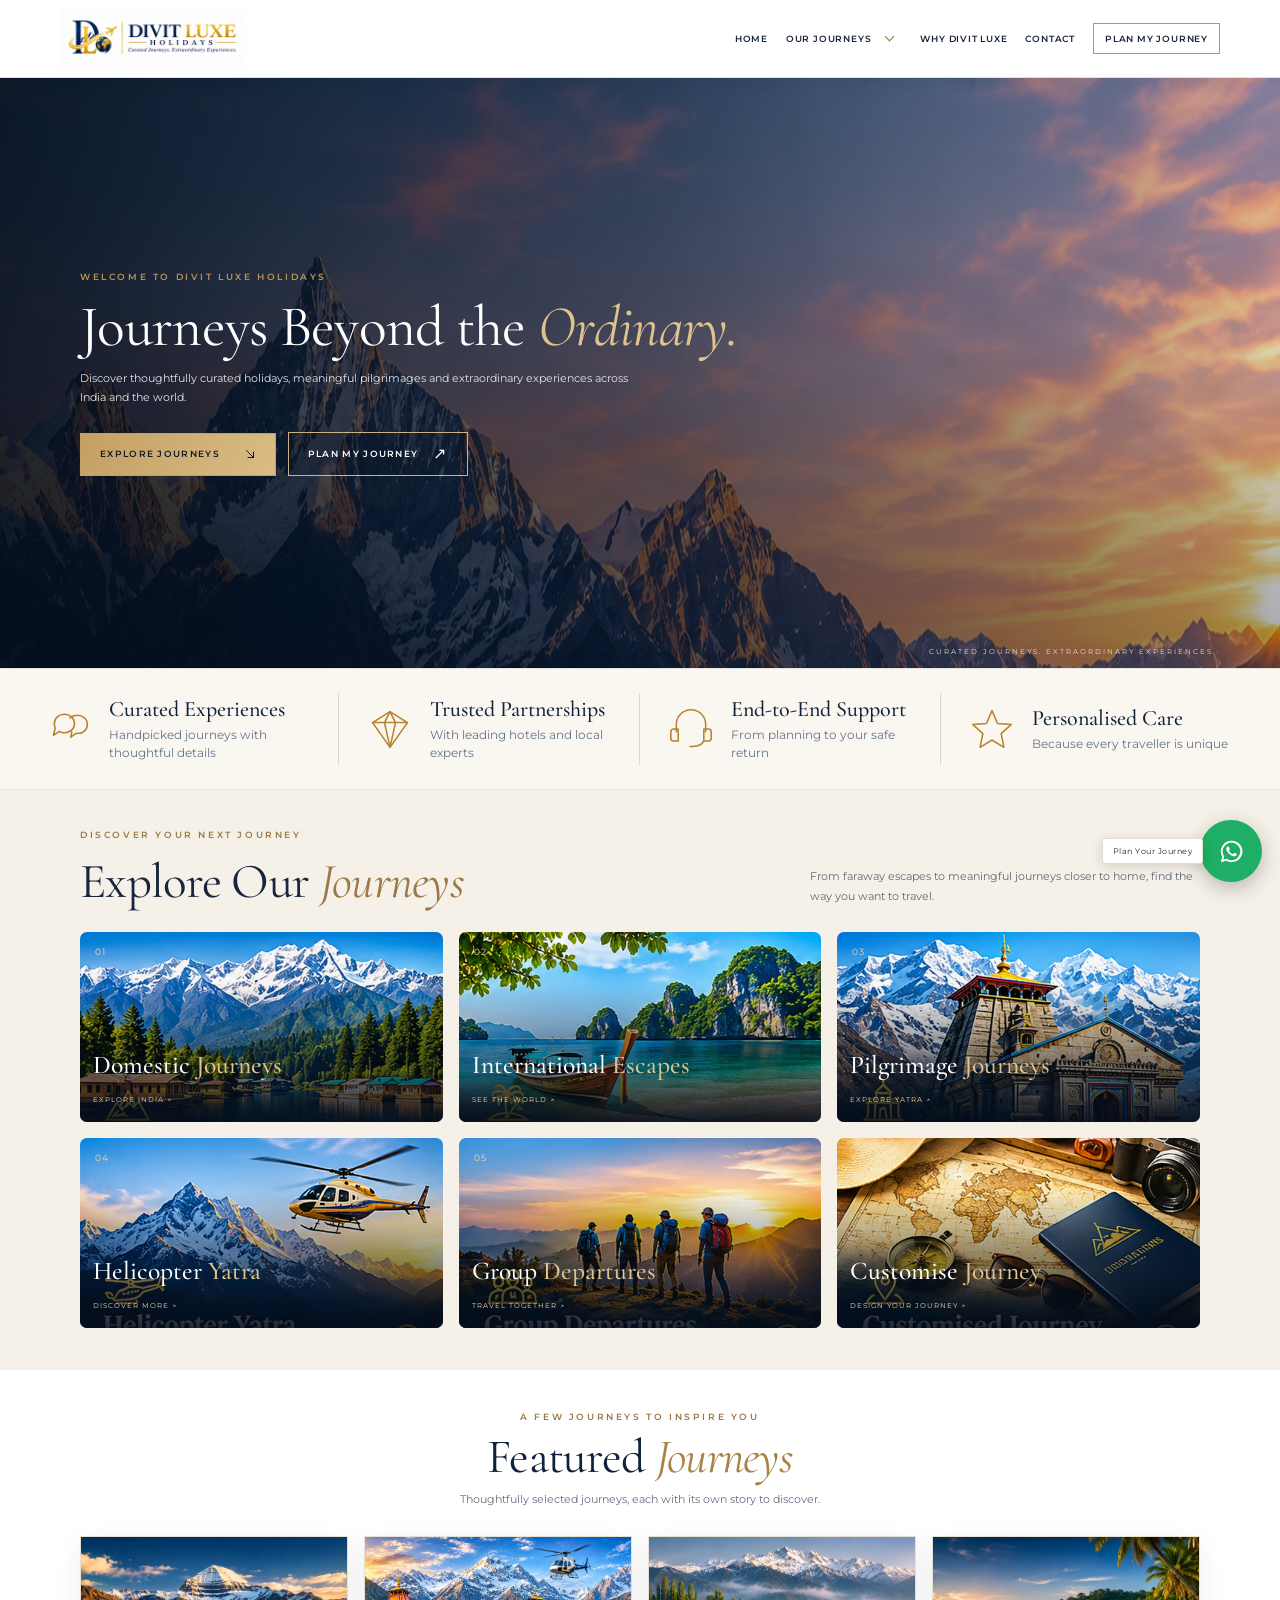
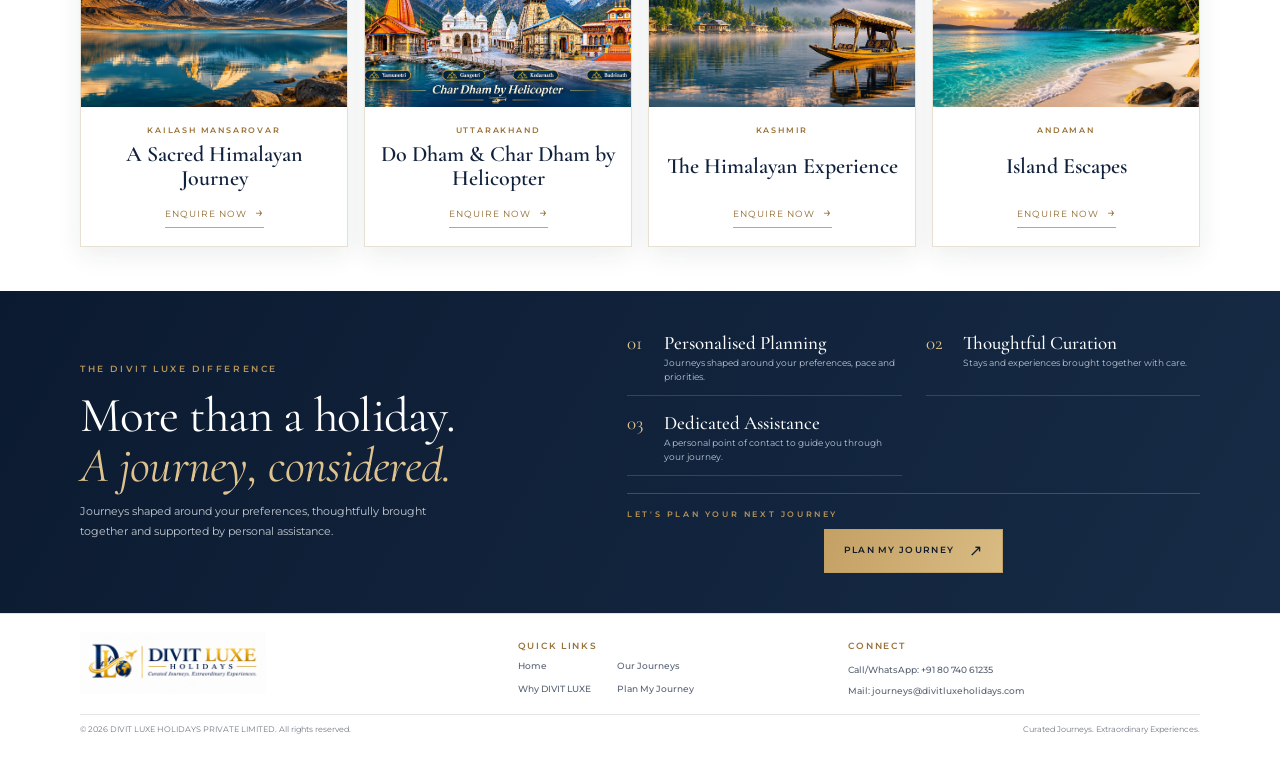
==== commit e0380b98: "Add files via upload" ====
--- a/index.html
+++ b/index.html
@@ -993,6 +993,7 @@
     height:27px !important;
   }
 }
+
 
 </style>
 <style>
@@ -1496,11 +1497,11 @@
     </div>
   </div>
   <div class="container footer-bottom">
-    <span>© <span id="year"></span> DIVIT LUXE HOLIDAYS. All rights reserved.</span>
+    <span>© <span id="year"></span> DIVIT LUXE HOLIDAYS PRIVATE LIMITED. All rights reserved.</span>
     <span>Curated Journeys. Extraordinary Experiences.</span>
   </div>
 </footer>
-<a class="whatsapp-float" href="https://wa.me/918074061235" data-wa-journey="General Travel Enquiry" target="_blank" rel="noopener" aria-label="Enquire with DIVIT LUXE on WhatsApp" title="Enquire on WhatsApp">
+<a class="whatsapp-float wa-link" data-wa-journey="General Travel Enquiry" href="https://wa.me/918074061235" target="_blank" rel="noopener" aria-label="Plan your journey on WhatsApp" title="Plan Your Journey">
   <svg viewBox="0 0 32 32" aria-hidden="true"><path d="M16.02 3.2A12.65 12.65 0 0 0 5.1 22.22L3.35 28.6l6.55-1.72A12.7 12.7 0 1 0 16.02 3.2Zm0 23.1c-1.92 0-3.8-.52-5.45-1.5l-.39-.23-3.88 1.02 1.04-3.78-.25-.4a10.46 10.46 0 1 1 8.93 4.9Zm5.74-7.83c-.31-.16-1.83-.9-2.11-1-.28-.1-.49-.16-.7.16-.2.31-.8 1-1 1.2-.18.2-.36.23-.67.08-.31-.16-1.3-.48-2.48-1.52-.92-.82-1.54-1.83-1.72-2.14-.18-.31-.02-.48.14-.64.14-.14.31-.36.46-.54.16-.18.21-.31.31-.52.1-.2.05-.39-.03-.55-.08-.15-.7-1.68-.96-2.3-.25-.6-.5-.52-.7-.53h-.6c-.2 0-.54.08-.82.39-.28.31-1.08 1.05-1.08 2.57s1.1 2.98 1.25 3.19c.15.2 2.16 3.3 5.23 4.63.73.32 1.3.51 1.75.65.74.24 1.41.2 1.94.12.59-.09 1.83-.75 2.08-1.48.26-.72.26-1.34.18-1.47-.08-.13-.28-.2-.59-.36Z"/></svg>
 </a>
 
@@ -1588,5 +1589,40 @@
 })();
 </script>
 
+
+<style id="international-whatsapp-match">
+/* Exact floating WhatsApp appearance and placement from international-holidays.html */
+.whatsapp-float{
+  position:fixed;
+  right:18px;
+  bottom:18px;
+  z-index:45;
+  width:50px;
+  height:50px;
+  border-radius:50%;
+  background:#1eae65;
+  display:grid;
+  place-items:center;
+  box-shadow:0 6px 20px rgba(0,0,0,.25);
+  transition:transform .2s;
+}
+.whatsapp-float:hover{transform:translateY(-3px)}
+.whatsapp-float svg{width:27px;height:27px;fill:#fff}
+.whatsapp-float:after{
+  content:"Plan Your Journey";
+  position:absolute;
+  right:59px;
+  white-space:nowrap;
+  background:#fff;
+  color:#17243a;
+  border:1px solid #e6dccb;
+  padding:7px 10px;
+  border-radius:3px;
+  font-size:8px;
+  letter-spacing:.5px;
+  box-shadow:0 3px 12px #0002;
+}
+</style>
+
 </body>
 </html>
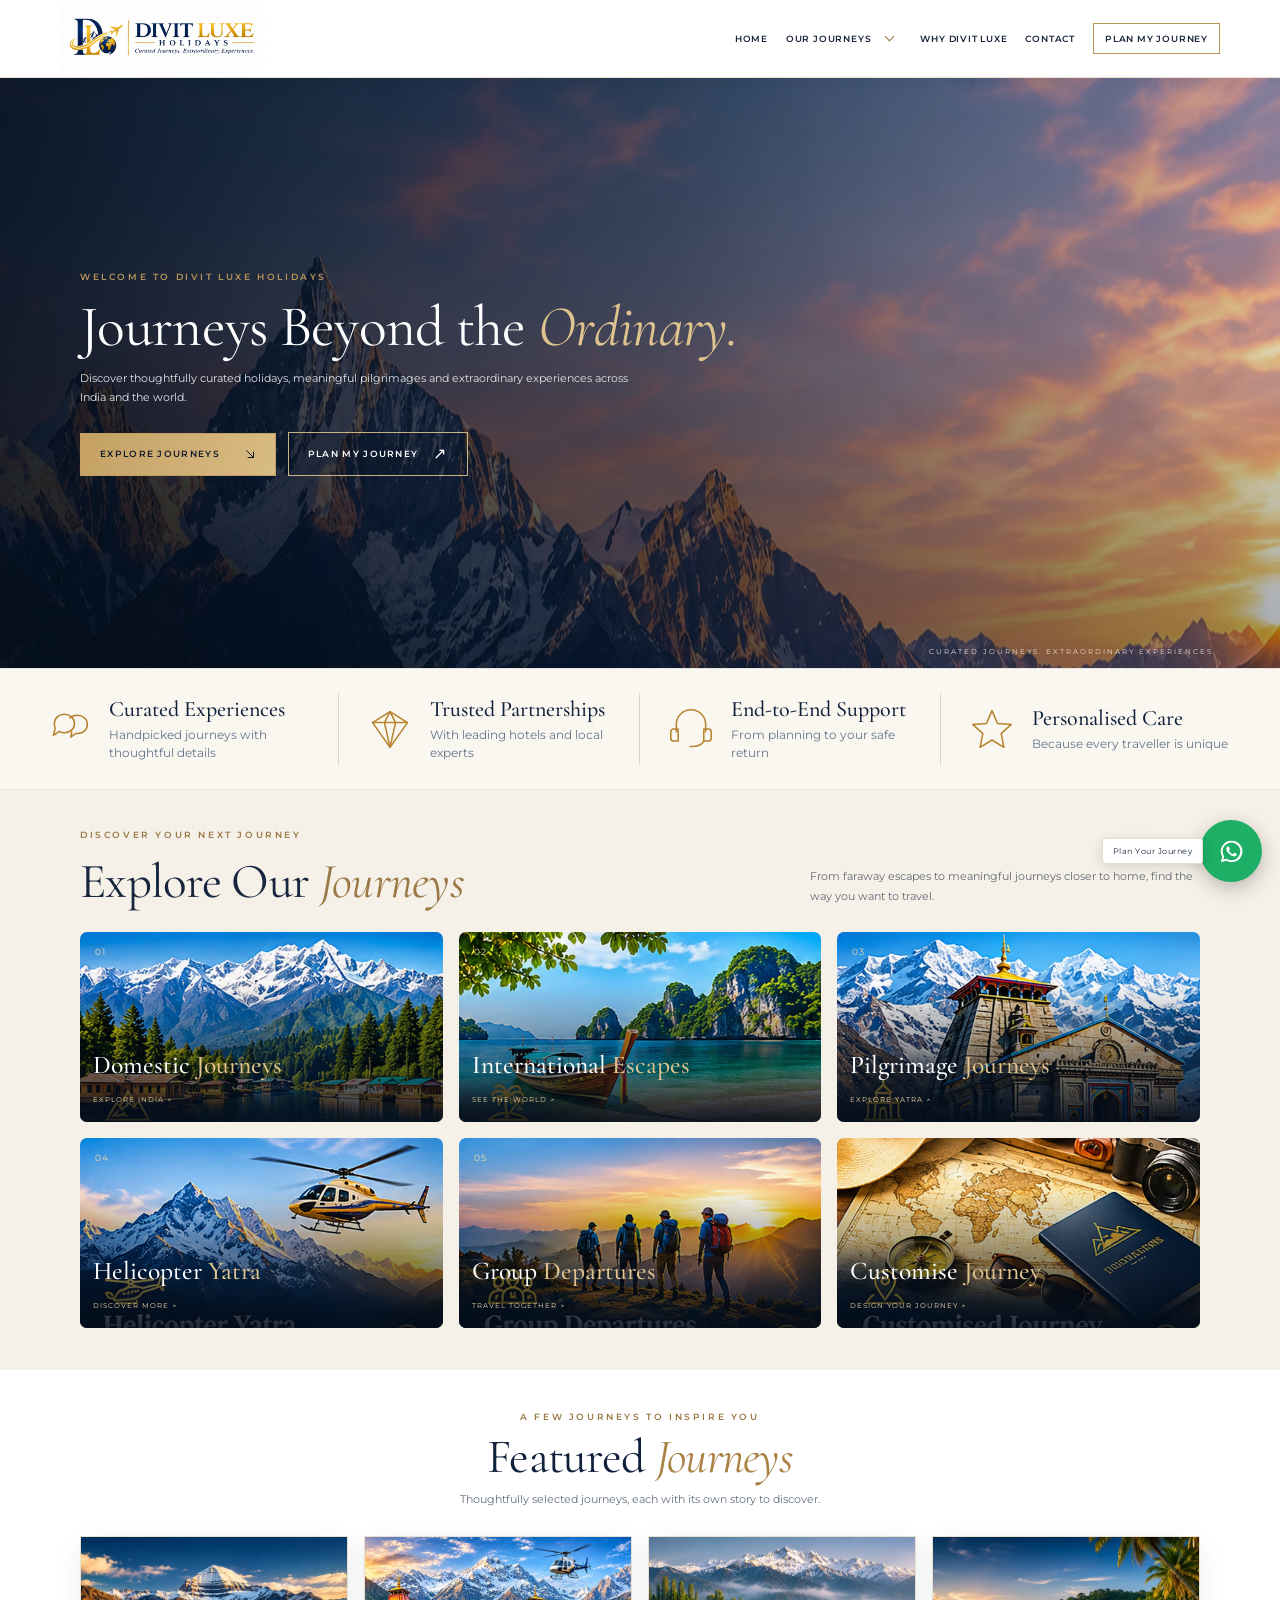
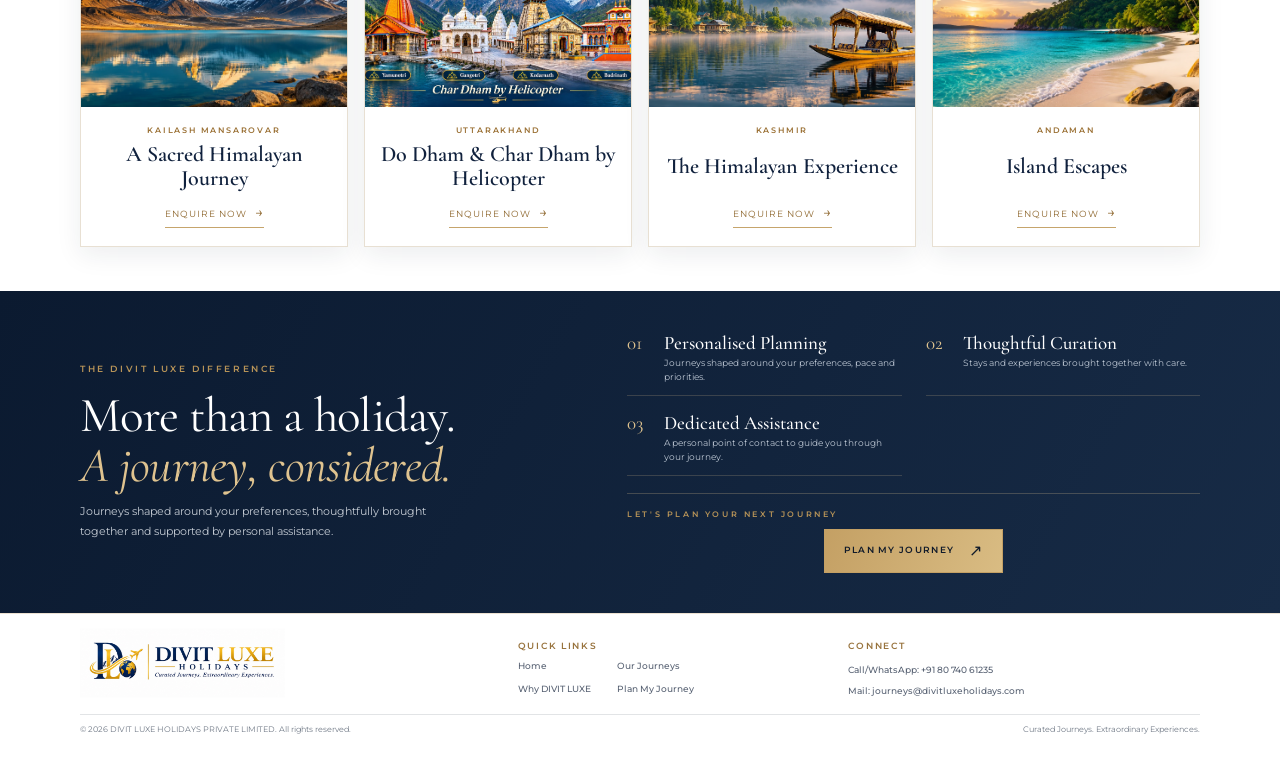
==== commit 5ef65171: "Add files via upload" ====
--- a/index.html
+++ b/index.html
@@ -1295,6 +1295,11 @@
 .trust-item small{display:block;margin-top:5px;font-family:Montserrat,Arial,sans-serif;font-size:12px;line-height:1.45;color:#65758a}
 @media(max-width:900px){.trust-ribbon-inner{grid-template-columns:repeat(2,minmax(0,1fr));padding:12px 0}.trust-item{padding:14px 18px;border-bottom:1px solid #ded5c7}.trust-item:nth-child(2){border-right:0}.trust-item:nth-child(3),.trust-item:nth-child(4){border-bottom:0}.trust-item:first-child{padding-left:18px}}
 @media(max-width:520px){.trust-ribbon-inner{width:94%}.trust-item{gap:11px;padding:13px 9px}.trust-icon{width:34px;height:34px;flex-basis:34px}.trust-icon svg{width:33px;height:33px}.trust-item strong{font-size:17px}.trust-item small{font-size:10px;line-height:1.35}.trust-item:first-child{padding-left:9px}}
+</style>
+
+<!-- DIVIT LUXE HOLIDAYS: approved +5% logo enhancement for header and footer -->
+<style id="divit-logo-enhancement-5pct">
+.site-header .brand img, .site-footer .footer-brand img { transform: scale(1.10) !important; transform-origin: left center !important; }
 </style>
 </head>
 <body>
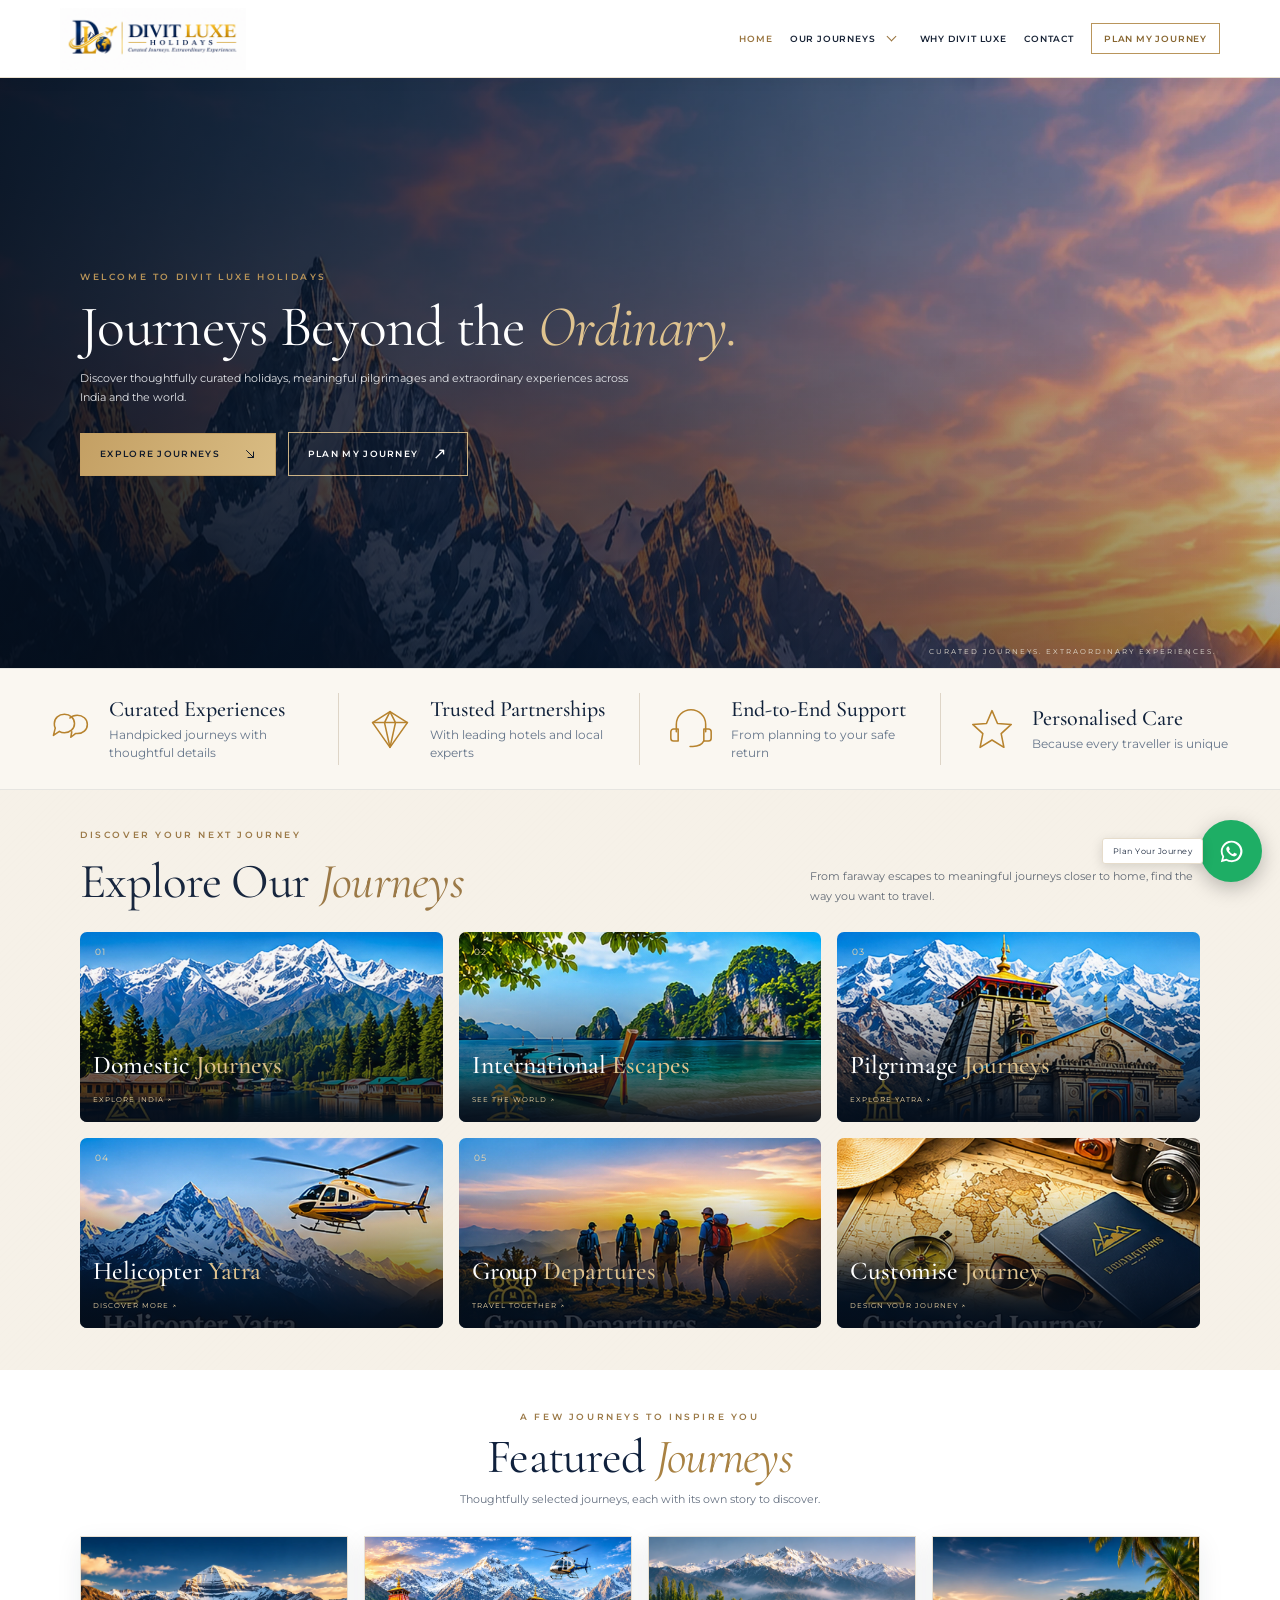
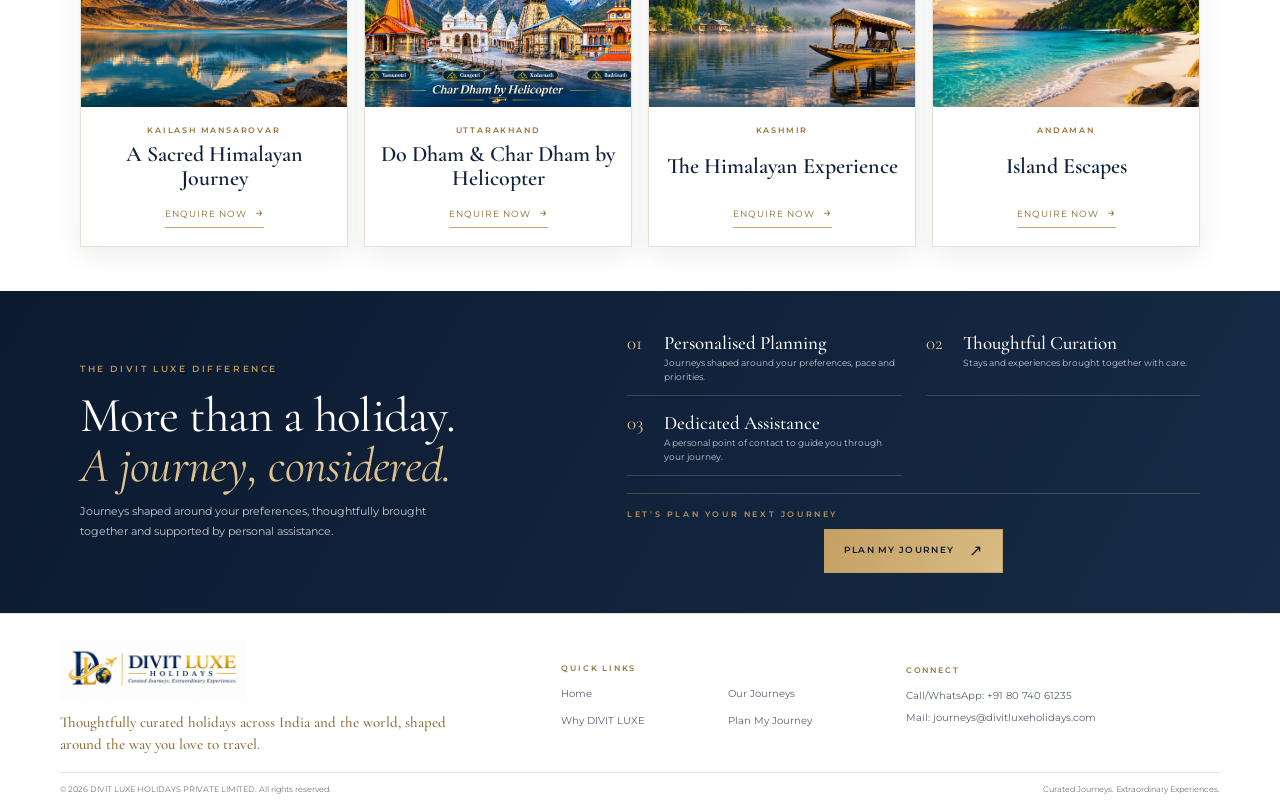
==== commit 857852bf: "Add files via upload" ====
--- a/index.html
+++ b/index.html
@@ -1301,6 +1301,7 @@
 <style id="divit-logo-enhancement-5pct">
 .site-header .brand img, .site-footer .footer-brand img { transform: scale(1.10) !important; transform-origin: left center !important; }
 </style>
+<link rel="stylesheet" href="site-shell.css?v=1">
 </head>
 <body>
 <header class="site-header">
--- a/site-shell.css
+++ b/site-shell.css
@@ -0,0 +1,551 @@
+/* DIVIT LUXE HOLIDAYS — shared header and footer system
+   This file is the single source of truth for the site shell. */
+
+/* HEADER — desktop */
+.site-header {
+  position: sticky !important;
+  top: 0 !important;
+  z-index: 1000 !important;
+  width: 100% !important;
+  height: 78px !important;
+  min-height: 78px !important;
+  background: #ffffff !important;
+  border-bottom: 1px solid rgba(184, 148, 88, 0.28) !important;
+  box-shadow: 0 3px 14px rgba(8, 20, 38, 0.05) !important;
+}
+
+.site-header > .nav-wrap {
+  width: min(1160px, 92%) !important;
+  max-width: 1160px !important;
+  height: 100% !important;
+  min-height: 0 !important;
+  margin: 0 auto !important;
+  padding: 0 !important;
+  display: flex !important;
+  align-items: center !important;
+  justify-content: space-between !important;
+  gap: 20px !important;
+  position: relative !important;
+}
+
+.site-header .brand {
+  display: flex !important;
+  align-items: center !important;
+  justify-content: flex-start !important;
+  flex: 0 1 300px !important;
+  width: 300px !important;
+  min-width: 0 !important;
+  max-width: 300px !important;
+  height: 68px !important;
+  margin: 0 !important;
+  padding: 0 !important;
+  overflow: visible !important;
+}
+
+.site-header .brand img {
+  display: block !important;
+  width: 100% !important;
+  height: 62px !important;
+  max-width: 100% !important;
+  max-height: 62px !important;
+  margin: 0 !important;
+  padding: 0 !important;
+  object-fit: contain !important;
+  object-position: left center !important;
+  transform: none !important;
+}
+
+.site-header .menu-toggle {
+  display: none !important;
+}
+
+.site-header .nav-links {
+  display: flex !important;
+  flex: 0 1 auto !important;
+  align-items: center !important;
+  justify-content: flex-end !important;
+  gap: clamp(10px, 1.35vw, 19px) !important;
+  position: static !important;
+  inset: auto !important;
+  width: auto !important;
+  margin: 0 !important;
+  padding: 0 !important;
+  background: transparent !important;
+  border: 0 !important;
+  box-shadow: none !important;
+}
+
+.site-header .nav-links > a,
+.site-header .nav-dropdown-link {
+  display: inline-flex !important;
+  align-items: center !important;
+  min-height: 36px !important;
+  margin: 0 !important;
+  padding: 7px 0 !important;
+  color: #172235 !important;
+  font-family: 'Montserrat', Arial, sans-serif !important;
+  font-size: 9px !important;
+  font-weight: 600 !important;
+  letter-spacing: 0.8px !important;
+  line-height: 1.25 !important;
+  text-transform: uppercase !important;
+  text-decoration: none !important;
+  white-space: nowrap !important;
+}
+
+.site-header .nav-links > a:hover,
+.site-header .nav-dropdown-link:hover,
+.site-header .nav-links > a.active {
+  color: #98733d !important;
+}
+
+.site-header .nav-dropdown {
+  position: relative !important;
+  display: flex !important;
+  flex: 0 0 auto !important;
+  align-items: center !important;
+  gap: 5px !important;
+  margin: 0 !important;
+  padding: 0 !important;
+}
+
+.site-header .nav-dropdown-trigger {
+  appearance: none !important;
+  display: inline-flex !important;
+  align-items: center !important;
+  justify-content: center !important;
+  width: 22px !important;
+  height: 30px !important;
+  margin: 0 !important;
+  padding: 0 !important;
+  border: 0 !important;
+  background: transparent !important;
+  cursor: pointer !important;
+}
+
+.site-header .nav-chevron {
+  display: inline-block !important;
+  width: 7px !important;
+  height: 7px !important;
+  border-right: 1.4px solid #98733d !important;
+  border-bottom: 1.4px solid #98733d !important;
+  transform: translateY(-2px) rotate(45deg) !important;
+  transition: transform 0.2s ease !important;
+}
+
+.site-header .nav-dropdown.open .nav-chevron,
+.site-header .nav-dropdown:hover .nav-chevron,
+.site-header .nav-dropdown:focus-within .nav-chevron {
+  transform: translateY(2px) rotate(225deg) !important;
+}
+
+.site-header .nav-dropdown-menu {
+  display: none !important;
+  position: absolute !important;
+  z-index: 1001 !important;
+  top: 100% !important;
+  left: -14px !important;
+  min-width: 225px !important;
+  margin: 0 !important;
+  padding: 8px 0 !important;
+  background: #ffffff !important;
+  border: 1px solid rgba(184, 148, 88, 0.28) !important;
+  box-shadow: 0 12px 28px rgba(8, 20, 38, 0.12) !important;
+}
+
+.site-header .nav-dropdown:hover .nav-dropdown-menu,
+.site-header .nav-dropdown:focus-within .nav-dropdown-menu,
+.site-header .nav-dropdown.open .nav-dropdown-menu {
+  display: block !important;
+}
+
+.site-header .nav-dropdown-menu a {
+  display: block !important;
+  margin: 0 !important;
+  padding: 11px 16px !important;
+  color: #172235 !important;
+  font-family: 'Montserrat', Arial, sans-serif !important;
+  font-size: 10px !important;
+  font-weight: 500 !important;
+  letter-spacing: 0.5px !important;
+  line-height: 1.5 !important;
+  text-decoration: none !important;
+  white-space: nowrap !important;
+}
+
+.site-header .nav-dropdown-menu a:hover,
+.site-header .nav-dropdown-menu a.active {
+  background: #f8f5ef !important;
+  color: #98733d !important;
+}
+
+.site-header .nav-links > .nav-cta {
+  min-height: 0 !important;
+  margin: 0 !important;
+  padding: 9px 12px !important;
+  border: 1px solid #b9955b !important;
+  color: #87652f !important;
+  background: transparent !important;
+}
+
+.site-header .nav-links > .nav-cta:hover {
+  color: #ffffff !important;
+  background: #98733d !important;
+}
+
+/* FOOTER — desktop */
+.site-footer {
+  display: block !important;
+  width: 100% !important;
+  margin: 0 !important;
+  padding: 25px 0 14px !important;
+  color: #172235 !important;
+  background: #ffffff !important;
+  border-top: 1px solid rgba(184, 148, 88, 0.28) !important;
+}
+
+.site-footer > .footer-inner,
+.site-footer > .footer-bottom {
+  width: min(1160px, 92%) !important;
+  max-width: 1160px !important;
+  margin-right: auto !important;
+  margin-left: auto !important;
+}
+
+.site-footer > .footer-inner {
+  display: grid !important;
+  grid-template-columns: 1.5fr 1fr 1fr !important;
+  align-items: center !important;
+  gap: 30px !important;
+  padding: 0 0 16px !important;
+}
+
+.site-footer .footer-brand {
+  display: block !important;
+  grid-column: auto !important;
+  align-self: center !important;
+  width: 100% !important;
+  max-width: none !important;
+  margin: 0 !important;
+  padding: 0 !important;
+}
+
+.site-footer .footer-brand > a {
+  display: inline-block !important;
+  width: min(350px, 100%) !important;
+  max-width: 100% !important;
+  margin: 0 !important;
+  padding: 0 !important;
+}
+
+.site-footer .footer-brand img {
+  display: block !important;
+  width: 100% !important;
+  height: 62px !important;
+  max-width: 350px !important;
+  max-height: 62px !important;
+  margin: 0 !important;
+  padding: 0 !important;
+  object-fit: contain !important;
+  object-position: left center !important;
+  transform: none !important;
+}
+
+.site-footer .footer-brand p {
+  display: block !important;
+  max-width: 390px !important;
+  margin: 5px 0 0 !important;
+  padding: 0 !important;
+  color: #8b6a35 !important;
+  font-family: 'Cormorant Garamond', Georgia, serif !important;
+  font-size: 15px !important;
+  font-weight: 500 !important;
+  line-height: 1.45 !important;
+}
+
+.site-footer .footer-links {
+  display: flex !important;
+  flex-direction: column !important;
+  align-items: flex-start !important;
+  justify-content: flex-start !important;
+  min-width: 0 !important;
+  margin: 0 !important;
+  padding: 0 !important;
+}
+
+.site-footer .footer-links > span {
+  display: block !important;
+  margin: 0 0 9px !important;
+  padding: 0 !important;
+  color: #98733d !important;
+  font-family: 'Montserrat', Arial, sans-serif !important;
+  font-size: 8px !important;
+  font-weight: 600 !important;
+  letter-spacing: 1.8px !important;
+  line-height: 1.4 !important;
+}
+
+.site-footer .quick-links-grid {
+  display: grid !important;
+  grid-template-columns: repeat(2, minmax(0, 1fr)) !important;
+  column-gap: 18px !important;
+  row-gap: 5px !important;
+  width: 100% !important;
+}
+
+.site-footer .footer-links a {
+  display: block !important;
+  width: fit-content !important;
+  margin: 3px 0 !important;
+  padding: 0 !important;
+  color: #586273 !important;
+  font-family: 'Montserrat', Arial, sans-serif !important;
+  font-size: 10px !important;
+  font-weight: 400 !important;
+  letter-spacing: 0 !important;
+  line-height: 1.6 !important;
+  text-decoration: none !important;
+}
+
+.site-footer .footer-links a:hover {
+  color: #98733d !important;
+}
+
+.site-footer > .footer-bottom {
+  display: flex !important;
+  align-items: center !important;
+  justify-content: space-between !important;
+  gap: 12px !important;
+  margin-top: 0 !important;
+  padding: 10px 0 0 !important;
+  border-top: 1px solid rgba(23, 34, 53, 0.12) !important;
+  color: #707986 !important;
+  font-family: 'Montserrat', Arial, sans-serif !important;
+  font-size: 8px !important;
+  font-weight: 400 !important;
+  line-height: 1.5 !important;
+}
+
+/* MOBILE + TABLET — one breakpoint and one layout everywhere */
+@media (max-width: 900px) {
+  .site-header {
+    height: 66px !important;
+    min-height: 66px !important;
+  }
+
+  .site-header > .nav-wrap {
+    width: 92% !important;
+    gap: 12px !important;
+  }
+
+  .site-header .brand {
+    flex: 0 1 250px !important;
+    width: min(250px, 76vw) !important;
+    max-width: 250px !important;
+    height: 56px !important;
+  }
+
+  .site-header .brand img {
+    width: 100% !important;
+    height: 53px !important;
+    max-height: 53px !important;
+  }
+
+  .site-header .menu-toggle {
+    display: inline-flex !important;
+    flex: 0 0 42px !important;
+    align-items: center !important;
+    justify-content: center !important;
+    width: 42px !important;
+    height: 42px !important;
+    margin: 0 !important;
+    padding: 0 !important;
+    border: 1px solid rgba(185, 149, 91, 0.38) !important;
+    border-radius: 3px !important;
+    color: #172235 !important;
+    background: #ffffff !important;
+    font-family: Arial, sans-serif !important;
+    font-size: 21px !important;
+    line-height: 1 !important;
+    cursor: pointer !important;
+  }
+
+  .site-header .nav-links {
+    display: none !important;
+    position: absolute !important;
+    top: 100% !important;
+    left: -4.35% !important;
+    right: -4.35% !important;
+    z-index: 1002 !important;
+    width: 108.7% !important;
+    max-height: calc(100svh - 66px) !important;
+    overflow-y: auto !important;
+    flex-direction: column !important;
+    align-items: stretch !important;
+    justify-content: flex-start !important;
+    gap: 0 !important;
+    margin: 0 !important;
+    padding: 10px 5% 18px !important;
+    background: #ffffff !important;
+    border-top: 1px solid rgba(184, 148, 88, 0.2) !important;
+    border-bottom: 1px solid rgba(184, 148, 88, 0.28) !important;
+    box-shadow: 0 14px 24px rgba(8, 20, 38, 0.12) !important;
+  }
+
+  .site-header .nav-links.open {
+    display: flex !important;
+  }
+
+  .site-header .nav-links > a,
+  .site-header .nav-dropdown-link {
+    display: flex !important;
+    align-items: center !important;
+    width: 100% !important;
+    min-height: 42px !important;
+    margin: 0 !important;
+    padding: 10px 2px !important;
+    color: #172235 !important;
+    font-size: 10px !important;
+    font-weight: 600 !important;
+    letter-spacing: 0.8px !important;
+    line-height: 1.4 !important;
+    white-space: normal !important;
+  }
+
+  .site-header .nav-dropdown {
+    display: flex !important;
+    flex-wrap: wrap !important;
+    align-items: center !important;
+    width: 100% !important;
+    gap: 0 !important;
+  }
+
+  .site-header .nav-dropdown-link {
+    flex: 1 1 auto !important;
+    width: auto !important;
+  }
+
+  .site-header .nav-dropdown-trigger {
+    flex: 0 0 42px !important;
+    width: 42px !important;
+    height: 42px !important;
+    border-left: 1px solid #eee6d9 !important;
+  }
+
+  .site-header .nav-dropdown-menu {
+    display: none !important;
+    position: static !important;
+    flex: 1 0 100% !important;
+    width: 100% !important;
+    min-width: 0 !important;
+    margin: 0 0 7px 8px !important;
+    padding: 3px 0 5px 12px !important;
+    border: 0 !important;
+    border-left: 1px solid rgba(184, 148, 88, 0.35) !important;
+    box-shadow: none !important;
+    background: transparent !important;
+  }
+
+  .site-header .nav-dropdown.open .nav-dropdown-menu {
+    display: block !important;
+  }
+
+  .site-header .nav-dropdown-menu a {
+    display: block !important;
+    width: 100% !important;
+    min-height: 0 !important;
+    margin: 0 !important;
+    padding: 9px 12px !important;
+    font-size: 9px !important;
+    line-height: 1.5 !important;
+  }
+
+  .site-header .nav-links > .nav-cta {
+    align-self: flex-start !important;
+    width: auto !important;
+    min-height: 0 !important;
+    margin: 8px 0 0 !important;
+    padding: 10px 13px !important;
+  }
+
+  .site-footer {
+    padding: 24px 0 12px !important;
+  }
+
+  .site-footer > .footer-inner {
+    grid-template-columns: repeat(2, minmax(0, 1fr)) !important;
+    align-items: start !important;
+    gap: 20px 16px !important;
+    padding-bottom: 14px !important;
+  }
+
+  .site-footer .footer-brand {
+    grid-column: 1 / -1 !important;
+    max-width: 100% !important;
+  }
+
+  .site-footer .footer-brand > a {
+    width: min(285px, 100%) !important;
+  }
+
+  .site-footer .footer-brand img {
+    width: 100% !important;
+    height: 56px !important;
+    max-width: 285px !important;
+    max-height: 56px !important;
+  }
+
+  .site-footer .footer-brand p {
+    display: block !important;
+    max-width: 420px !important;
+    margin-top: 7px !important;
+    font-size: 14px !important;
+    line-height: 1.45 !important;
+  }
+
+  .site-footer .footer-links {
+    grid-column: auto !important;
+    padding: 0 !important;
+  }
+
+  .site-footer .footer-links > span {
+    margin-bottom: 8px !important;
+  }
+
+  .site-footer .quick-links-grid {
+    grid-template-columns: 1fr !important;
+    row-gap: 3px !important;
+  }
+
+  .site-footer .footer-links a {
+    margin: 3px 0 !important;
+    font-size: 9px !important;
+    line-height: 1.65 !important;
+  }
+
+  .site-footer > .footer-bottom {
+    flex-direction: column !important;
+    align-items: flex-start !important;
+    justify-content: flex-start !important;
+    gap: 6px !important;
+    padding-top: 10px !important;
+    font-size: 8px !important;
+  }
+}
+
+@media (max-width: 380px) {
+  .site-header .brand {
+    width: min(230px, 72vw) !important;
+    max-width: 230px !important;
+    flex-basis: min(230px, 72vw) !important;
+  }
+
+  .site-footer > .footer-inner {
+    grid-template-columns: 1fr 1fr !important;
+    gap: 18px 12px !important;
+  }
+
+  .site-footer .footer-brand {
+    grid-column: 1 / -1 !important;
+  }
+}
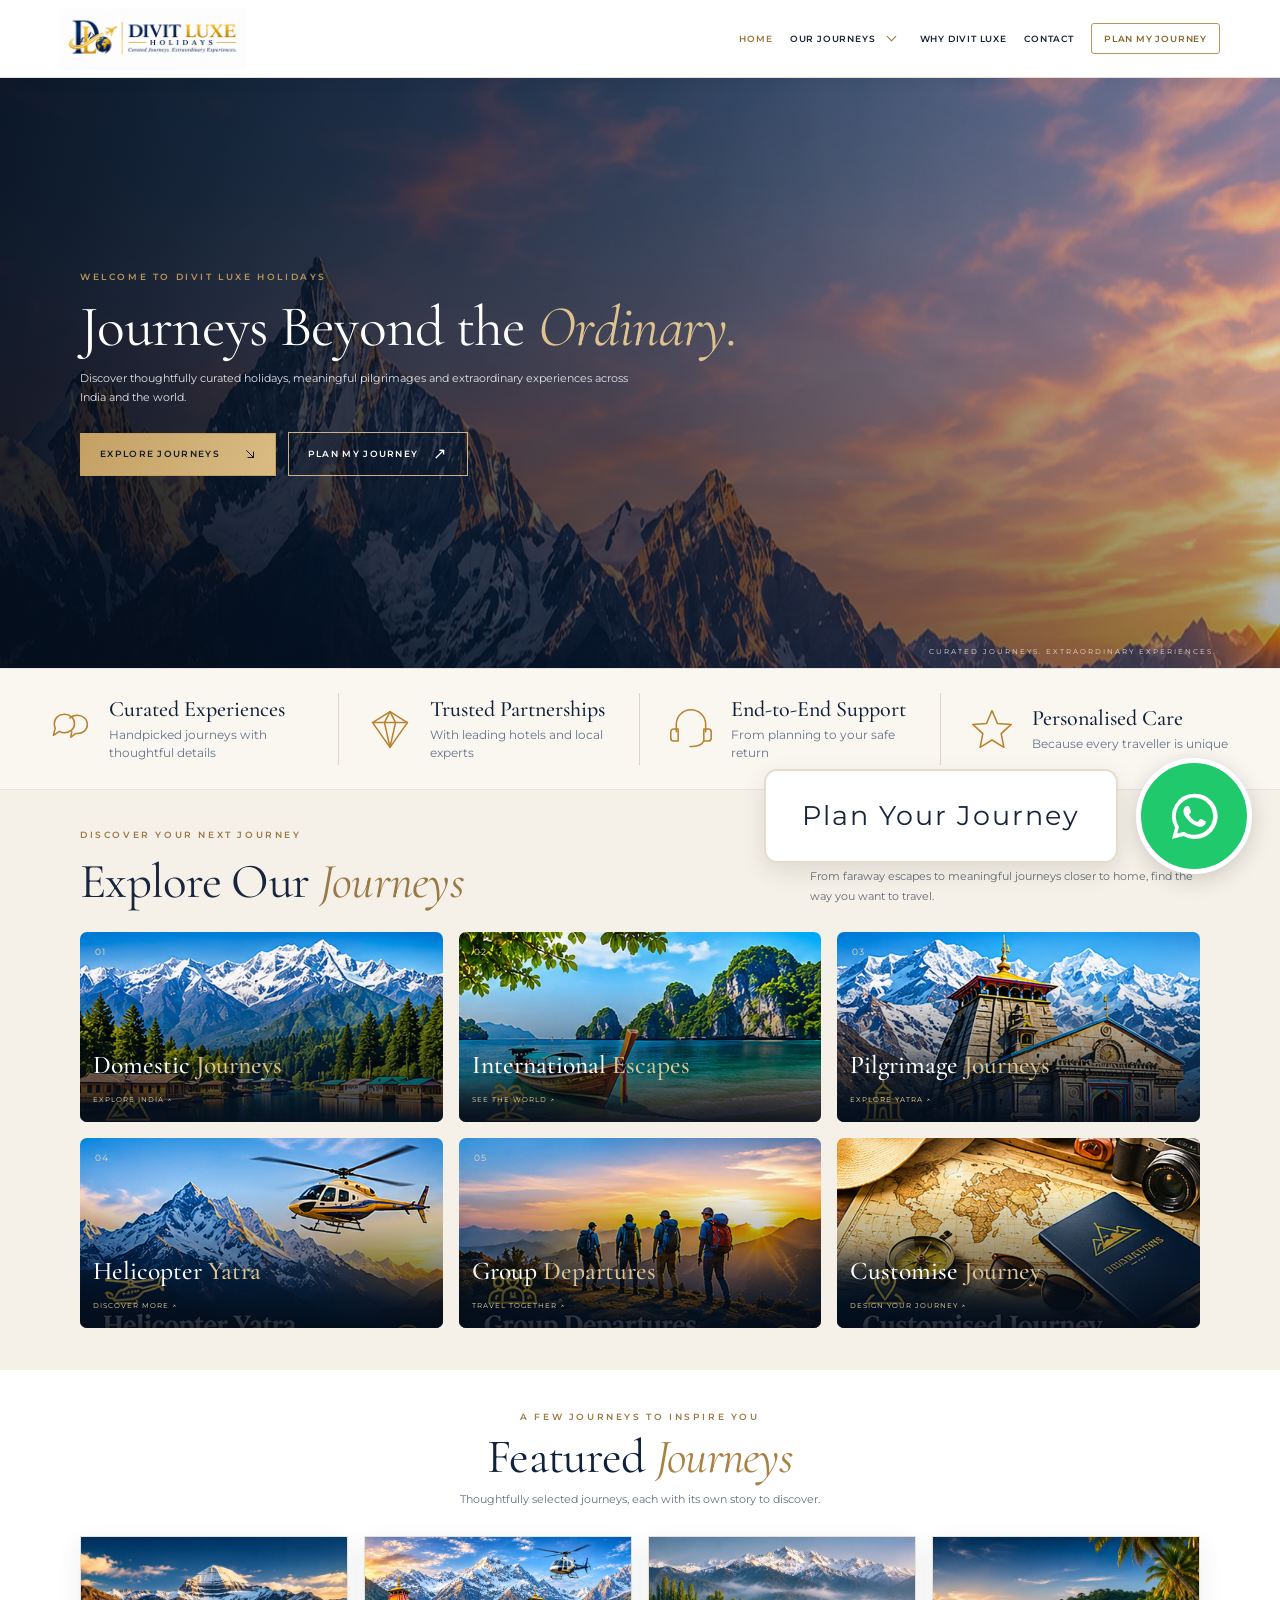
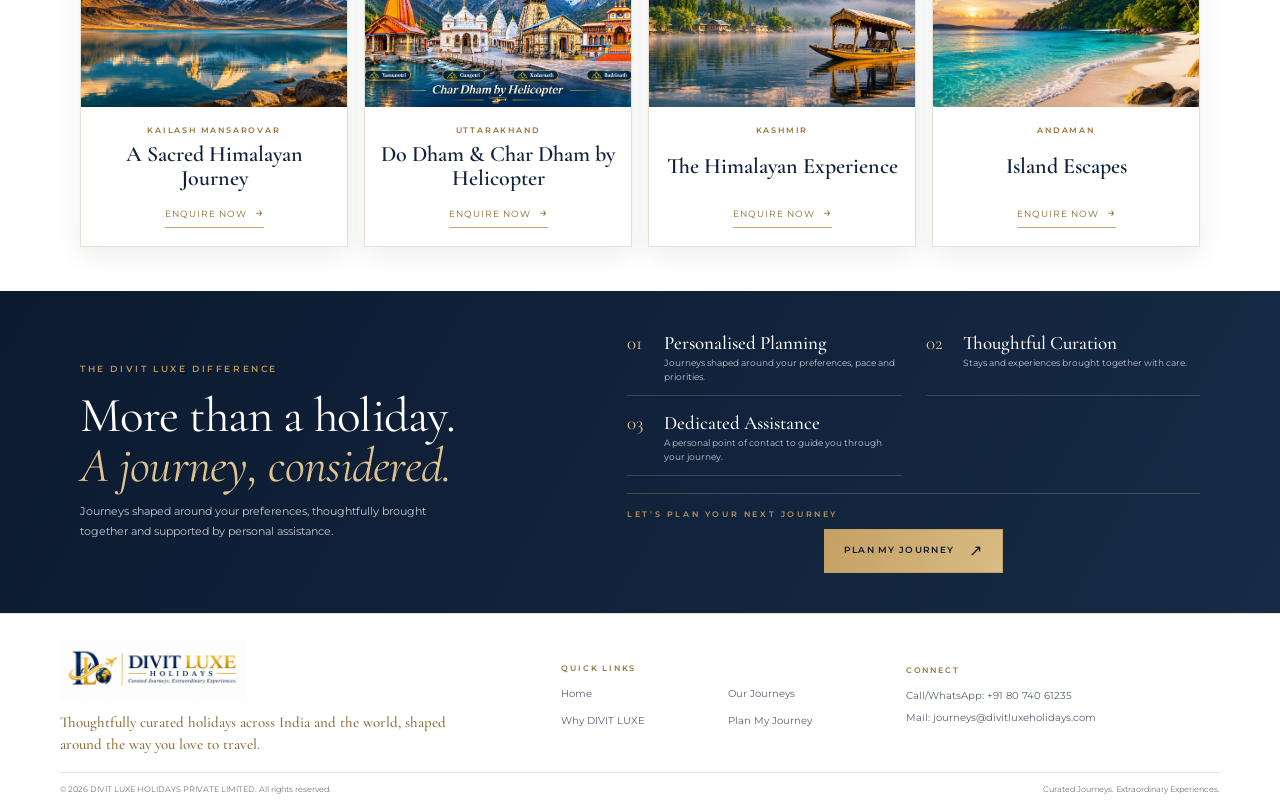
==== commit f1417c4a: "Add files via upload" ====
--- a/index.html
+++ b/index.html
@@ -1507,9 +1507,7 @@
     <span>Curated Journeys. Extraordinary Experiences.</span>
   </div>
 </footer>
-<a class="whatsapp-float wa-link" data-wa-journey="General Travel Enquiry" href="https://wa.me/918074061235" target="_blank" rel="noopener" aria-label="Plan your journey on WhatsApp" title="Plan Your Journey">
-  <svg viewBox="0 0 32 32" aria-hidden="true"><path d="M16.02 3.2A12.65 12.65 0 0 0 5.1 22.22L3.35 28.6l6.55-1.72A12.7 12.7 0 1 0 16.02 3.2Zm0 23.1c-1.92 0-3.8-.52-5.45-1.5l-.39-.23-3.88 1.02 1.04-3.78-.25-.4a10.46 10.46 0 1 1 8.93 4.9Zm5.74-7.83c-.31-.16-1.83-.9-2.11-1-.28-.1-.49-.16-.7.16-.2.31-.8 1-1 1.2-.18.2-.36.23-.67.08-.31-.16-1.3-.48-2.48-1.52-.92-.82-1.54-1.83-1.72-2.14-.18-.31-.02-.48.14-.64.14-.14.31-.36.46-.54.16-.18.21-.31.31-.52.1-.2.05-.39-.03-.55-.08-.15-.7-1.68-.96-2.3-.25-.6-.5-.52-.7-.53h-.6c-.2 0-.54.08-.82.39-.28.31-1.08 1.05-1.08 2.57s1.1 2.98 1.25 3.19c.15.2 2.16 3.3 5.23 4.63.73.32 1.3.51 1.75.65.74.24 1.41.2 1.94.12.59-.09 1.83-.75 2.08-1.48.26-.72.26-1.34.18-1.47-.08-.13-.28-.2-.59-.36Z"/></svg>
-</a>
+<a class="whatsapp-float wa-link" data-wa-journey="General Travel Enquiry" href="https://wa.me/918074061235" target="_blank" rel="noopener noreferrer" aria-label="Plan your journey on WhatsApp" title="Plan Your Journey"><span class="wa-label">Plan Your Journey</span><span class="wa-icon-wrap" aria-hidden="true"><svg viewBox="0 0 32 32" aria-hidden="true"><path d="M16.02 3.2A12.65 12.65 0 0 0 5.1 22.22L3.35 28.6l6.55-1.72A12.7 12.7 0 1 0 16.02 3.2Zm0 23.1c-1.92 0-3.8-.52-5.45-1.5l-.39-.23-3.88 1.02 1.04-3.78-.25-.4a10.46 10.46 0 1 1 8.93 4.9Zm5.74-7.83c-.31-.16-1.83-.9-2.11-1-.28-.1-.49-.16-.7.16-.2.31-.8 1-1 1.2-.18.2-.36.23-.67.08-.31-.16-1.3-.48-2.48-1.52-.92-.82-1.54-1.83-1.72-2.14-.18-.31-.02-.48.14-.64.14-.14.31-.36.46-.54.16-.18.21-.31.31-.52.1-.2.05-.39-.03-.55-.08-.15-.7-1.68-.96-2.3-.25-.6-.5-.52-.7-.53h-.6c-.2 0-.54.08-.82.39-.28.31-1.08 1.05-1.08 2.57s1.1 2.98 1.25 3.19c.15.2 2.16 3.3 5.23 4.63.73.32 1.3.51 1.75.65.74.24 1.41.2 1.94.12.59-.09 1.83-.75 2.08-1.48.26-.72.26-1.34.18-1.47-.08-.13-.28-.2-.59-.36Z"/></svg></span></a>
 
 <script>
 document.getElementById("year").textContent=new Date().getFullYear();
@@ -1630,5 +1628,8 @@
 }
 </style>
 
+
+<link rel="stylesheet" href="site-shell.css?v=2">
+<script id="divit-wa-shared-handler">(function(){var phone="918074061235";document.querySelectorAll(".whatsapp-float[data-wa-journey]").forEach(function(link){var journey=link.getAttribute("data-wa-journey")||"General Travel Enquiry";var message="Hello DIVIT LUXE HOLIDAYS, I would like to enquire about "+journey+".";link.href="https://wa.me/"+phone+"?text="+encodeURIComponent(message);});})();</script>
 </body>
 </html>
--- a/site-shell.css
+++ b/site-shell.css
@@ -549,3 +549,16 @@
     grid-column: 1 / -1 !important;
   }
 }
+
+/* DIVIT LUXE HOLIDAYS — shared journey CTA + WhatsApp concierge */
+.site-header .nav-cta{display:inline-flex!important;align-items:center!important;justify-content:center!important;min-height:42px!important;padding:11px 17px!important;border:1px solid #b9955b!important;border-radius:3px!important;background:#fff!important;color:#87652f!important;font-family:inherit!important;font-size:10px!important;font-weight:500!important;letter-spacing:.8px!important;line-height:1!important;text-transform:uppercase!important;white-space:nowrap!important;text-decoration:none!important;box-sizing:border-box!important}
+.site-header .nav-cta:hover,.site-header .nav-cta:focus-visible{background:#17243a!important;color:#fff!important;border-color:#17243a!important}
+.whatsapp-float{position:fixed!important;right:28px!important;bottom:26px!important;top:auto!important;z-index:1100!important;display:flex!important;flex-direction:row!important;align-items:center!important;gap:18px!important;width:auto!important;height:auto!important;padding:0!important;border:0!important;border-radius:0!important;background:transparent!important;color:#17243a!important;box-shadow:none!important;text-decoration:none!important;transform:none!important;transition:none!important;box-sizing:border-box!important}
+.whatsapp-float:before,.whatsapp-float:after{content:none!important;display:none!important}
+.whatsapp-float .wa-label{display:flex!important;align-items:center!important;justify-content:center!important;min-height:94px!important;padding:0 36px!important;border:2px solid #e6dccb!important;border-radius:13px!important;background:#fff!important;color:#17243a!important;box-shadow:0 8px 24px rgba(0,0,0,.10)!important;font-family:inherit!important;font-size:27px!important;font-weight:400!important;letter-spacing:2px!important;line-height:1.2!important;white-space:nowrap!important}
+.whatsapp-float .wa-icon-wrap{display:flex!important;align-items:center!important;justify-content:center!important;width:116px!important;height:116px!important;flex:0 0 116px!important;border:5px solid #fff!important;border-radius:50%!important;background:#20c96b!important;box-shadow:0 5px 22px rgba(0,0,0,.17)!important;box-sizing:border-box!important}
+.whatsapp-float svg{display:block!important;width:57px!important;height:57px!important;fill:#fff!important;stroke:none!important}
+.whatsapp-float:hover{transform:translateY(-2px)!important}
+.whatsapp-float:focus-visible{outline:3px solid #b9955b!important;outline-offset:5px!important;border-radius:14px!important}
+@media(max-width:900px){.whatsapp-float{right:14px!important;bottom:16px!important;gap:9px!important}.whatsapp-float .wa-label{min-height:50px!important;padding:0 15px!important;border-width:1px!important;border-radius:9px!important;font-size:14px!important;letter-spacing:.7px!important}.whatsapp-float .wa-icon-wrap{width:62px!important;height:62px!important;flex-basis:62px!important;border-width:3px!important}.whatsapp-float svg{width:31px!important;height:31px!important}}
+@media(max-width:380px){.whatsapp-float{right:10px!important;bottom:12px!important;gap:7px!important}.whatsapp-float .wa-label{min-height:45px!important;padding:0 10px!important;font-size:12px!important;letter-spacing:.4px!important}.whatsapp-float .wa-icon-wrap{width:56px!important;height:56px!important;flex-basis:56px!important}.whatsapp-float svg{width:28px!important;height:28px!important}}
--- a/site-shell.css
+++ b/site-shell.css
@@ -549,3 +549,16 @@
     grid-column: 1 / -1 !important;
   }
 }
+
+/* DIVIT LUXE HOLIDAYS — shared journey CTA + WhatsApp concierge */
+.site-header .nav-cta{display:inline-flex!important;align-items:center!important;justify-content:center!important;min-height:42px!important;padding:11px 17px!important;border:1px solid #b9955b!important;border-radius:3px!important;background:#fff!important;color:#87652f!important;font-family:inherit!important;font-size:10px!important;font-weight:500!important;letter-spacing:.8px!important;line-height:1!important;text-transform:uppercase!important;white-space:nowrap!important;text-decoration:none!important;box-sizing:border-box!important}
+.site-header .nav-cta:hover,.site-header .nav-cta:focus-visible{background:#17243a!important;color:#fff!important;border-color:#17243a!important}
+.whatsapp-float{position:fixed!important;right:28px!important;bottom:26px!important;top:auto!important;z-index:1100!important;display:flex!important;flex-direction:row!important;align-items:center!important;gap:18px!important;width:auto!important;height:auto!important;padding:0!important;border:0!important;border-radius:0!important;background:transparent!important;color:#17243a!important;box-shadow:none!important;text-decoration:none!important;transform:none!important;transition:none!important;box-sizing:border-box!important}
+.whatsapp-float:before,.whatsapp-float:after{content:none!important;display:none!important}
+.whatsapp-float .wa-label{display:flex!important;align-items:center!important;justify-content:center!important;min-height:94px!important;padding:0 36px!important;border:2px solid #e6dccb!important;border-radius:13px!important;background:#fff!important;color:#17243a!important;box-shadow:0 8px 24px rgba(0,0,0,.10)!important;font-family:inherit!important;font-size:27px!important;font-weight:400!important;letter-spacing:2px!important;line-height:1.2!important;white-space:nowrap!important}
+.whatsapp-float .wa-icon-wrap{display:flex!important;align-items:center!important;justify-content:center!important;width:116px!important;height:116px!important;flex:0 0 116px!important;border:5px solid #fff!important;border-radius:50%!important;background:#20c96b!important;box-shadow:0 5px 22px rgba(0,0,0,.17)!important;box-sizing:border-box!important}
+.whatsapp-float svg{display:block!important;width:57px!important;height:57px!important;fill:#fff!important;stroke:none!important}
+.whatsapp-float:hover{transform:translateY(-2px)!important}
+.whatsapp-float:focus-visible{outline:3px solid #b9955b!important;outline-offset:5px!important;border-radius:14px!important}
+@media(max-width:900px){.whatsapp-float{right:14px!important;bottom:16px!important;gap:9px!important}.whatsapp-float .wa-label{min-height:50px!important;padding:0 15px!important;border-width:1px!important;border-radius:9px!important;font-size:14px!important;letter-spacing:.7px!important}.whatsapp-float .wa-icon-wrap{width:62px!important;height:62px!important;flex-basis:62px!important;border-width:3px!important}.whatsapp-float svg{width:31px!important;height:31px!important}}
+@media(max-width:380px){.whatsapp-float{right:10px!important;bottom:12px!important;gap:7px!important}.whatsapp-float .wa-label{min-height:45px!important;padding:0 10px!important;font-size:12px!important;letter-spacing:.4px!important}.whatsapp-float .wa-icon-wrap{width:56px!important;height:56px!important;flex-basis:56px!important}.whatsapp-float svg{width:28px!important;height:28px!important}}
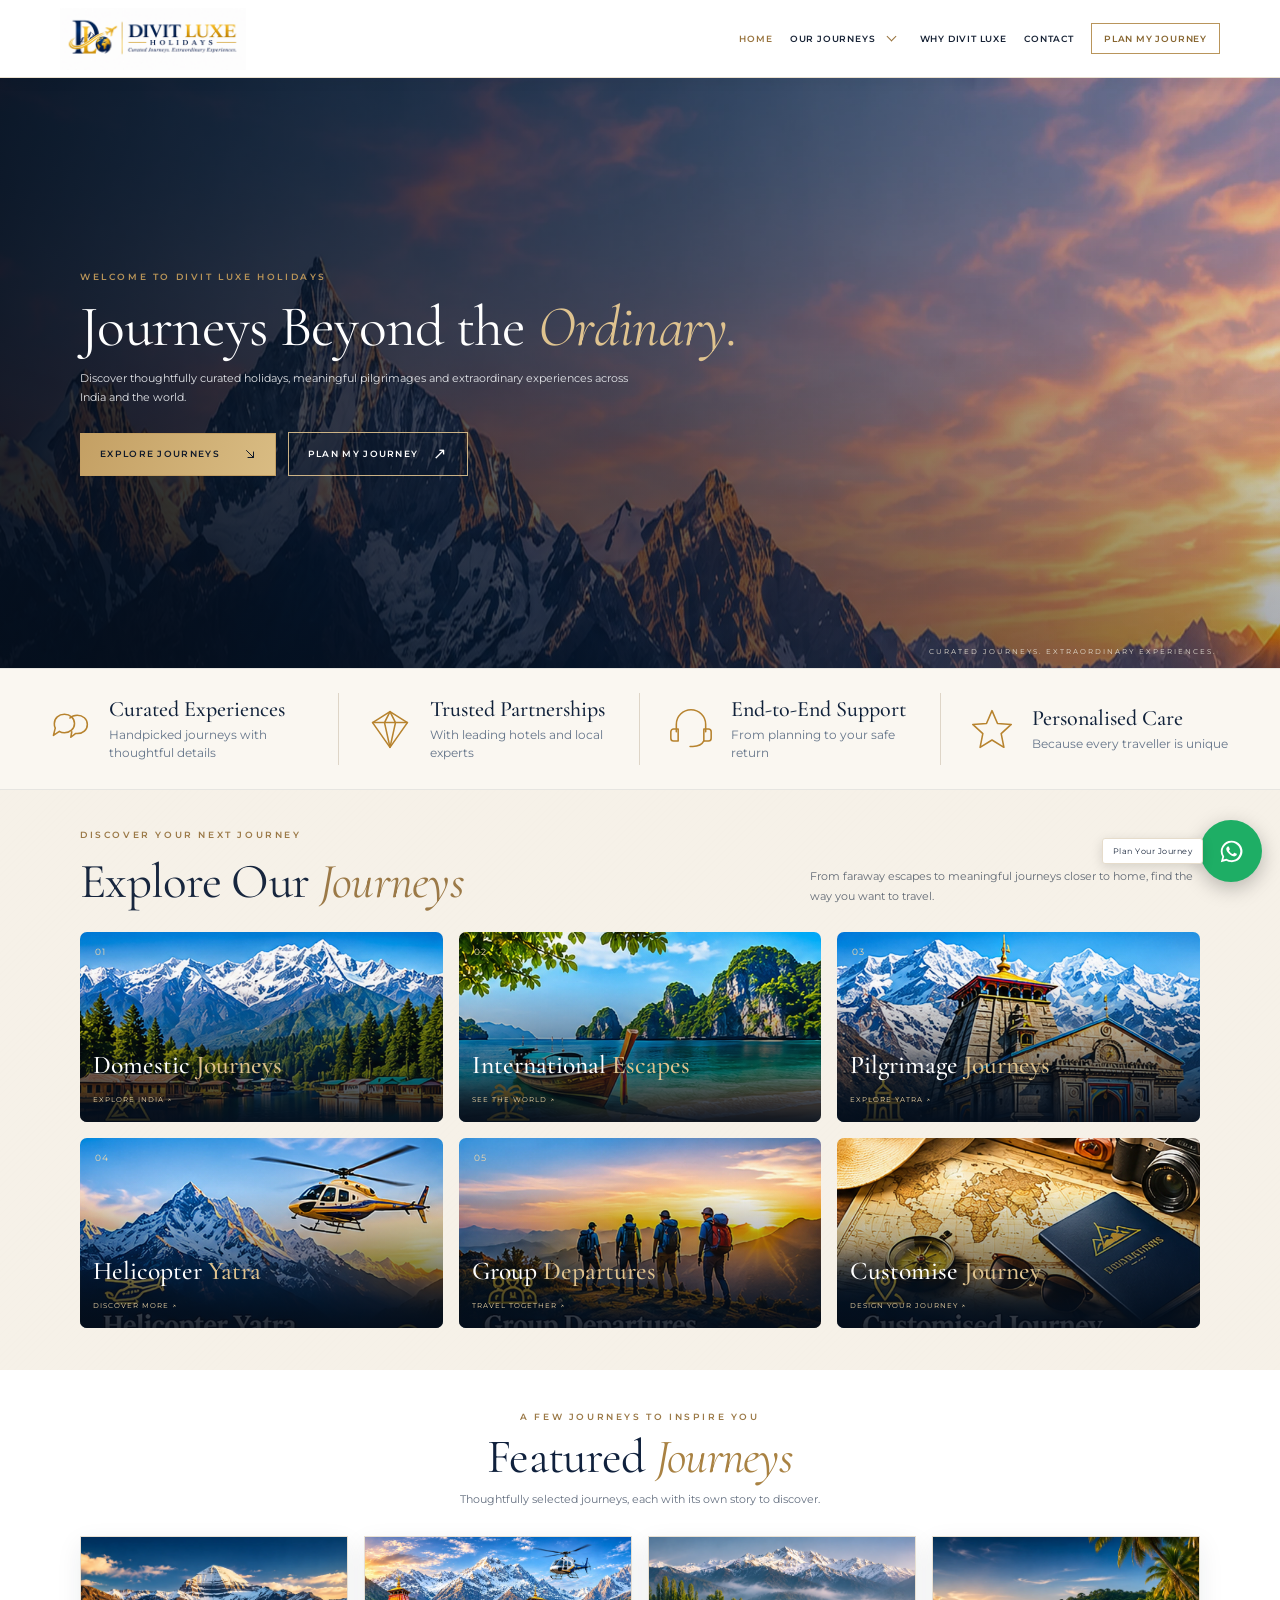
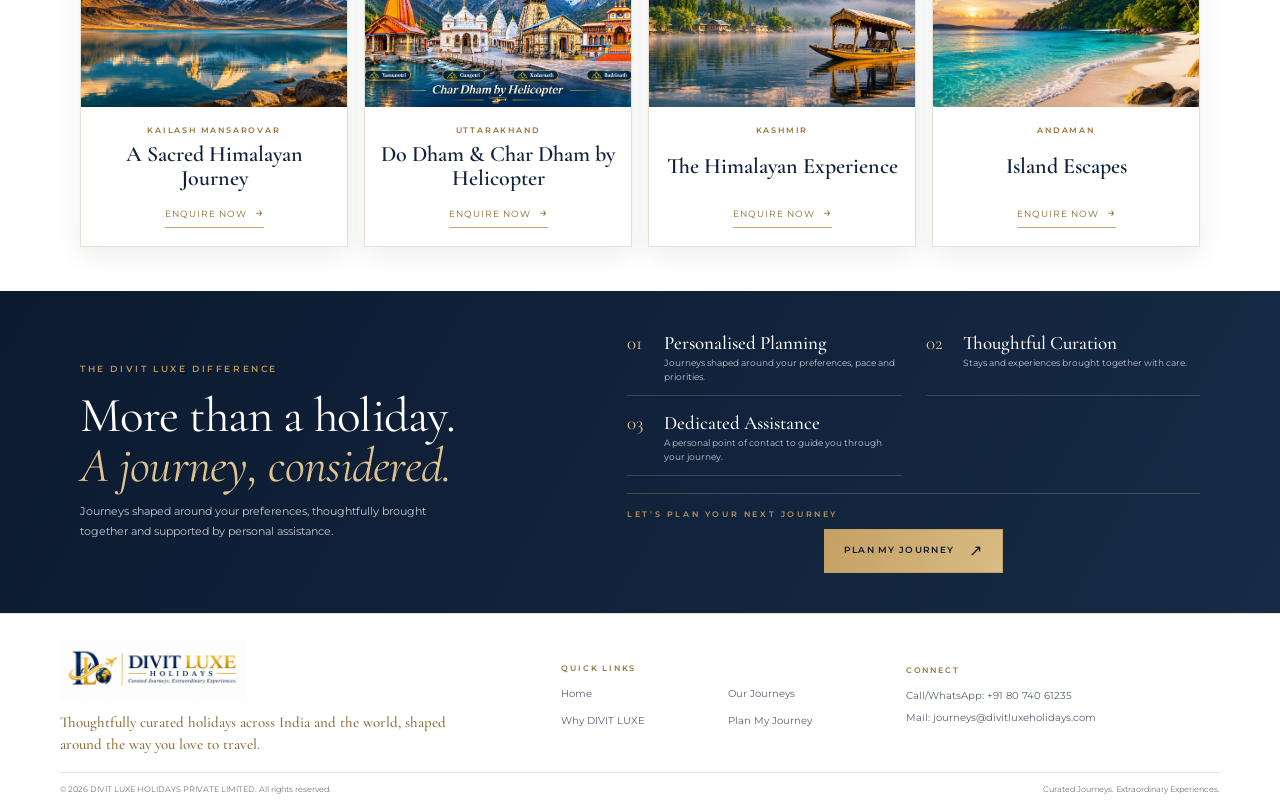
==== commit 9cffd409: "Add files via upload" ====
--- a/index.html
+++ b/index.html
@@ -1507,7 +1507,9 @@
     <span>Curated Journeys. Extraordinary Experiences.</span>
   </div>
 </footer>
-<a class="whatsapp-float wa-link" data-wa-journey="General Travel Enquiry" href="https://wa.me/918074061235" target="_blank" rel="noopener noreferrer" aria-label="Plan your journey on WhatsApp" title="Plan Your Journey"><span class="wa-label">Plan Your Journey</span><span class="wa-icon-wrap" aria-hidden="true"><svg viewBox="0 0 32 32" aria-hidden="true"><path d="M16.02 3.2A12.65 12.65 0 0 0 5.1 22.22L3.35 28.6l6.55-1.72A12.7 12.7 0 1 0 16.02 3.2Zm0 23.1c-1.92 0-3.8-.52-5.45-1.5l-.39-.23-3.88 1.02 1.04-3.78-.25-.4a10.46 10.46 0 1 1 8.93 4.9Zm5.74-7.83c-.31-.16-1.83-.9-2.11-1-.28-.1-.49-.16-.7.16-.2.31-.8 1-1 1.2-.18.2-.36.23-.67.08-.31-.16-1.3-.48-2.48-1.52-.92-.82-1.54-1.83-1.72-2.14-.18-.31-.02-.48.14-.64.14-.14.31-.36.46-.54.16-.18.21-.31.31-.52.1-.2.05-.39-.03-.55-.08-.15-.7-1.68-.96-2.3-.25-.6-.5-.52-.7-.53h-.6c-.2 0-.54.08-.82.39-.28.31-1.08 1.05-1.08 2.57s1.1 2.98 1.25 3.19c.15.2 2.16 3.3 5.23 4.63.73.32 1.3.51 1.75.65.74.24 1.41.2 1.94.12.59-.09 1.83-.75 2.08-1.48.26-.72.26-1.34.18-1.47-.08-.13-.28-.2-.59-.36Z"/></svg></span></a>
+<a class="whatsapp-float wa-link" data-wa-journey="General Travel Enquiry" href="https://wa.me/918074061235" target="_blank" rel="noopener" aria-label="Plan your journey on WhatsApp" title="Plan Your Journey">
+  <svg viewBox="0 0 32 32" aria-hidden="true"><path d="M16.02 3.2A12.65 12.65 0 0 0 5.1 22.22L3.35 28.6l6.55-1.72A12.7 12.7 0 1 0 16.02 3.2Zm0 23.1c-1.92 0-3.8-.52-5.45-1.5l-.39-.23-3.88 1.02 1.04-3.78-.25-.4a10.46 10.46 0 1 1 8.93 4.9Zm5.74-7.83c-.31-.16-1.83-.9-2.11-1-.28-.1-.49-.16-.7.16-.2.31-.8 1-1 1.2-.18.2-.36.23-.67.08-.31-.16-1.3-.48-2.48-1.52-.92-.82-1.54-1.83-1.72-2.14-.18-.31-.02-.48.14-.64.14-.14.31-.36.46-.54.16-.18.21-.31.31-.52.1-.2.05-.39-.03-.55-.08-.15-.7-1.68-.96-2.3-.25-.6-.5-.52-.7-.53h-.6c-.2 0-.54.08-.82.39-.28.31-1.08 1.05-1.08 2.57s1.1 2.98 1.25 3.19c.15.2 2.16 3.3 5.23 4.63.73.32 1.3.51 1.75.65.74.24 1.41.2 1.94.12.59-.09 1.83-.75 2.08-1.48.26-.72.26-1.34.18-1.47-.08-.13-.28-.2-.59-.36Z"/></svg>
+</a>
 
 <script>
 document.getElementById("year").textContent=new Date().getFullYear();
@@ -1628,8 +1630,5 @@
 }
 </style>
 
-
-<link rel="stylesheet" href="site-shell.css?v=2">
-<script id="divit-wa-shared-handler">(function(){var phone="918074061235";document.querySelectorAll(".whatsapp-float[data-wa-journey]").forEach(function(link){var journey=link.getAttribute("data-wa-journey")||"General Travel Enquiry";var message="Hello DIVIT LUXE HOLIDAYS, I would like to enquire about "+journey+".";link.href="https://wa.me/"+phone+"?text="+encodeURIComponent(message);});})();</script>
 </body>
 </html>
--- a/site-shell.css
+++ b/site-shell.css
@@ -549,16 +549,3 @@
     grid-column: 1 / -1 !important;
   }
 }
-
-/* DIVIT LUXE HOLIDAYS — shared journey CTA + WhatsApp concierge */
-.site-header .nav-cta{display:inline-flex!important;align-items:center!important;justify-content:center!important;min-height:42px!important;padding:11px 17px!important;border:1px solid #b9955b!important;border-radius:3px!important;background:#fff!important;color:#87652f!important;font-family:inherit!important;font-size:10px!important;font-weight:500!important;letter-spacing:.8px!important;line-height:1!important;text-transform:uppercase!important;white-space:nowrap!important;text-decoration:none!important;box-sizing:border-box!important}
-.site-header .nav-cta:hover,.site-header .nav-cta:focus-visible{background:#17243a!important;color:#fff!important;border-color:#17243a!important}
-.whatsapp-float{position:fixed!important;right:28px!important;bottom:26px!important;top:auto!important;z-index:1100!important;display:flex!important;flex-direction:row!important;align-items:center!important;gap:18px!important;width:auto!important;height:auto!important;padding:0!important;border:0!important;border-radius:0!important;background:transparent!important;color:#17243a!important;box-shadow:none!important;text-decoration:none!important;transform:none!important;transition:none!important;box-sizing:border-box!important}
-.whatsapp-float:before,.whatsapp-float:after{content:none!important;display:none!important}
-.whatsapp-float .wa-label{display:flex!important;align-items:center!important;justify-content:center!important;min-height:94px!important;padding:0 36px!important;border:2px solid #e6dccb!important;border-radius:13px!important;background:#fff!important;color:#17243a!important;box-shadow:0 8px 24px rgba(0,0,0,.10)!important;font-family:inherit!important;font-size:27px!important;font-weight:400!important;letter-spacing:2px!important;line-height:1.2!important;white-space:nowrap!important}
-.whatsapp-float .wa-icon-wrap{display:flex!important;align-items:center!important;justify-content:center!important;width:116px!important;height:116px!important;flex:0 0 116px!important;border:5px solid #fff!important;border-radius:50%!important;background:#20c96b!important;box-shadow:0 5px 22px rgba(0,0,0,.17)!important;box-sizing:border-box!important}
-.whatsapp-float svg{display:block!important;width:57px!important;height:57px!important;fill:#fff!important;stroke:none!important}
-.whatsapp-float:hover{transform:translateY(-2px)!important}
-.whatsapp-float:focus-visible{outline:3px solid #b9955b!important;outline-offset:5px!important;border-radius:14px!important}
-@media(max-width:900px){.whatsapp-float{right:14px!important;bottom:16px!important;gap:9px!important}.whatsapp-float .wa-label{min-height:50px!important;padding:0 15px!important;border-width:1px!important;border-radius:9px!important;font-size:14px!important;letter-spacing:.7px!important}.whatsapp-float .wa-icon-wrap{width:62px!important;height:62px!important;flex-basis:62px!important;border-width:3px!important}.whatsapp-float svg{width:31px!important;height:31px!important}}
-@media(max-width:380px){.whatsapp-float{right:10px!important;bottom:12px!important;gap:7px!important}.whatsapp-float .wa-label{min-height:45px!important;padding:0 10px!important;font-size:12px!important;letter-spacing:.4px!important}.whatsapp-float .wa-icon-wrap{width:56px!important;height:56px!important;flex-basis:56px!important}.whatsapp-float svg{width:28px!important;height:28px!important}}
